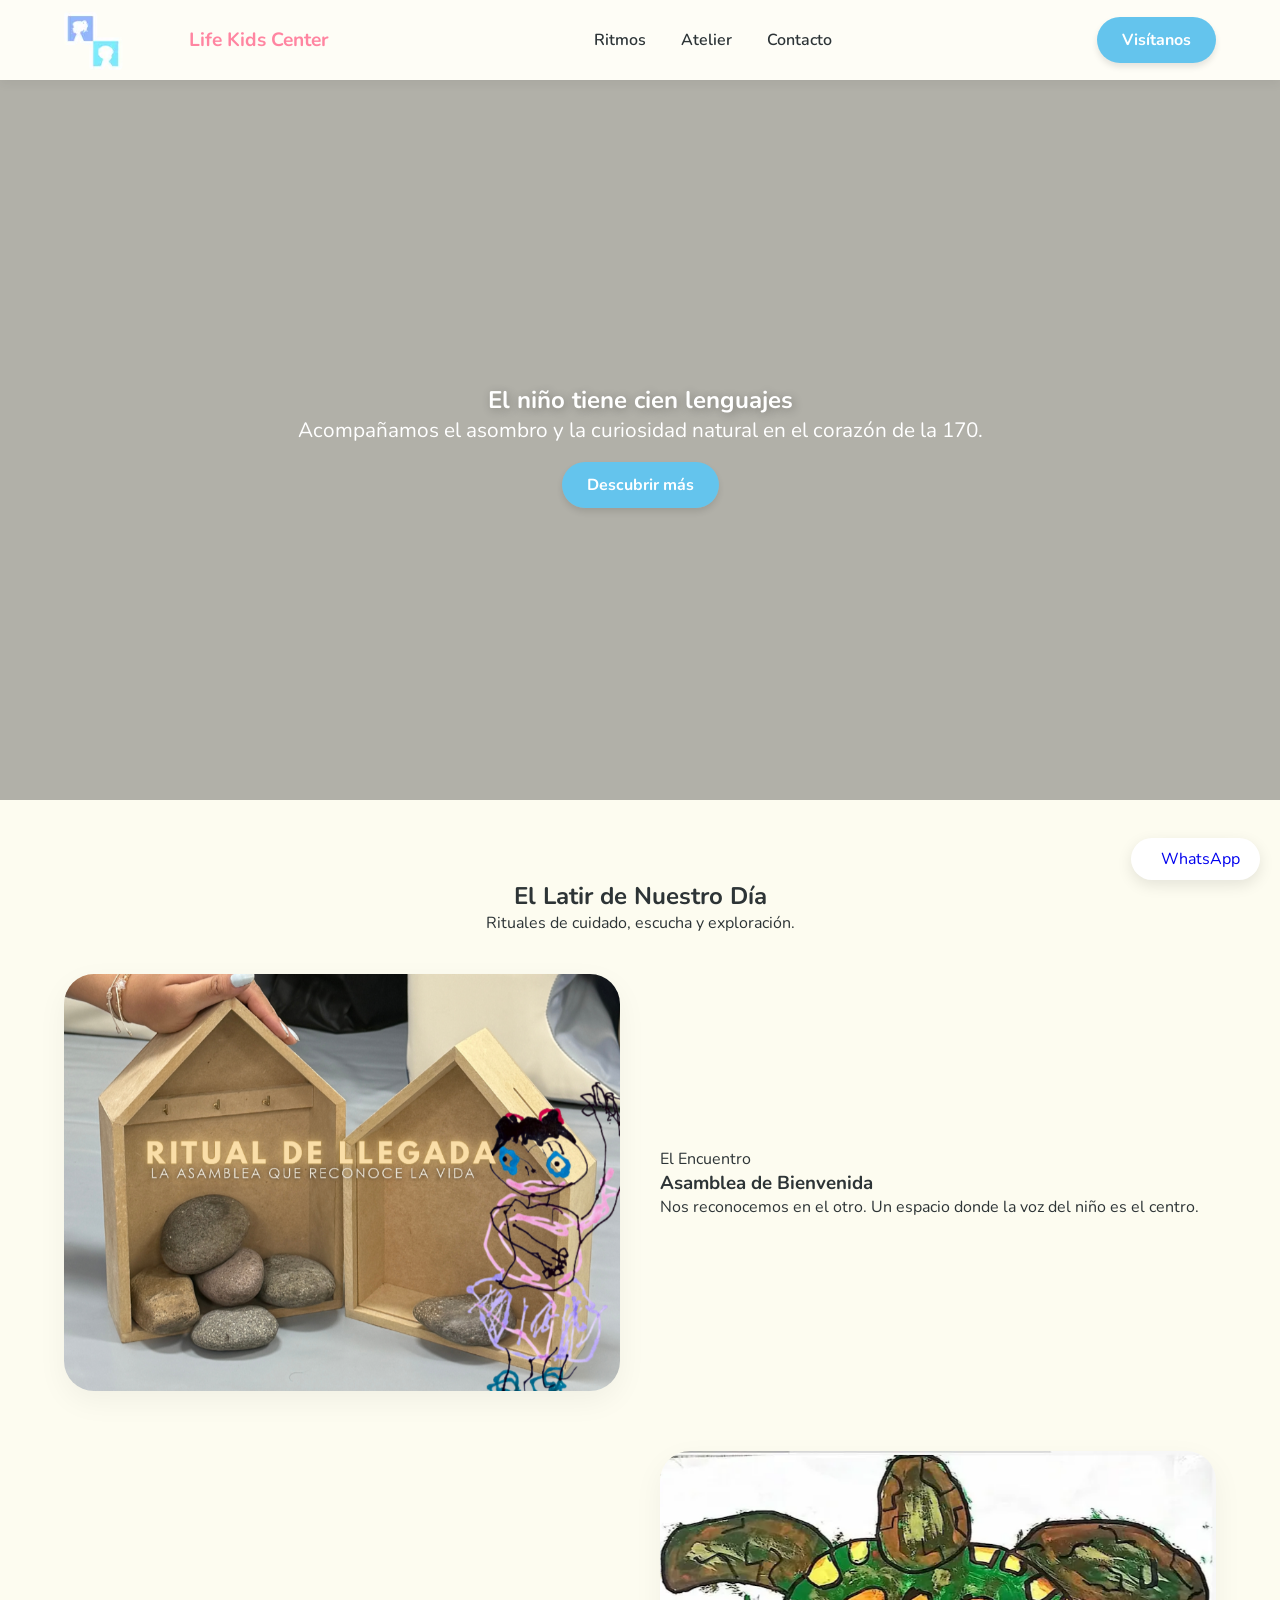
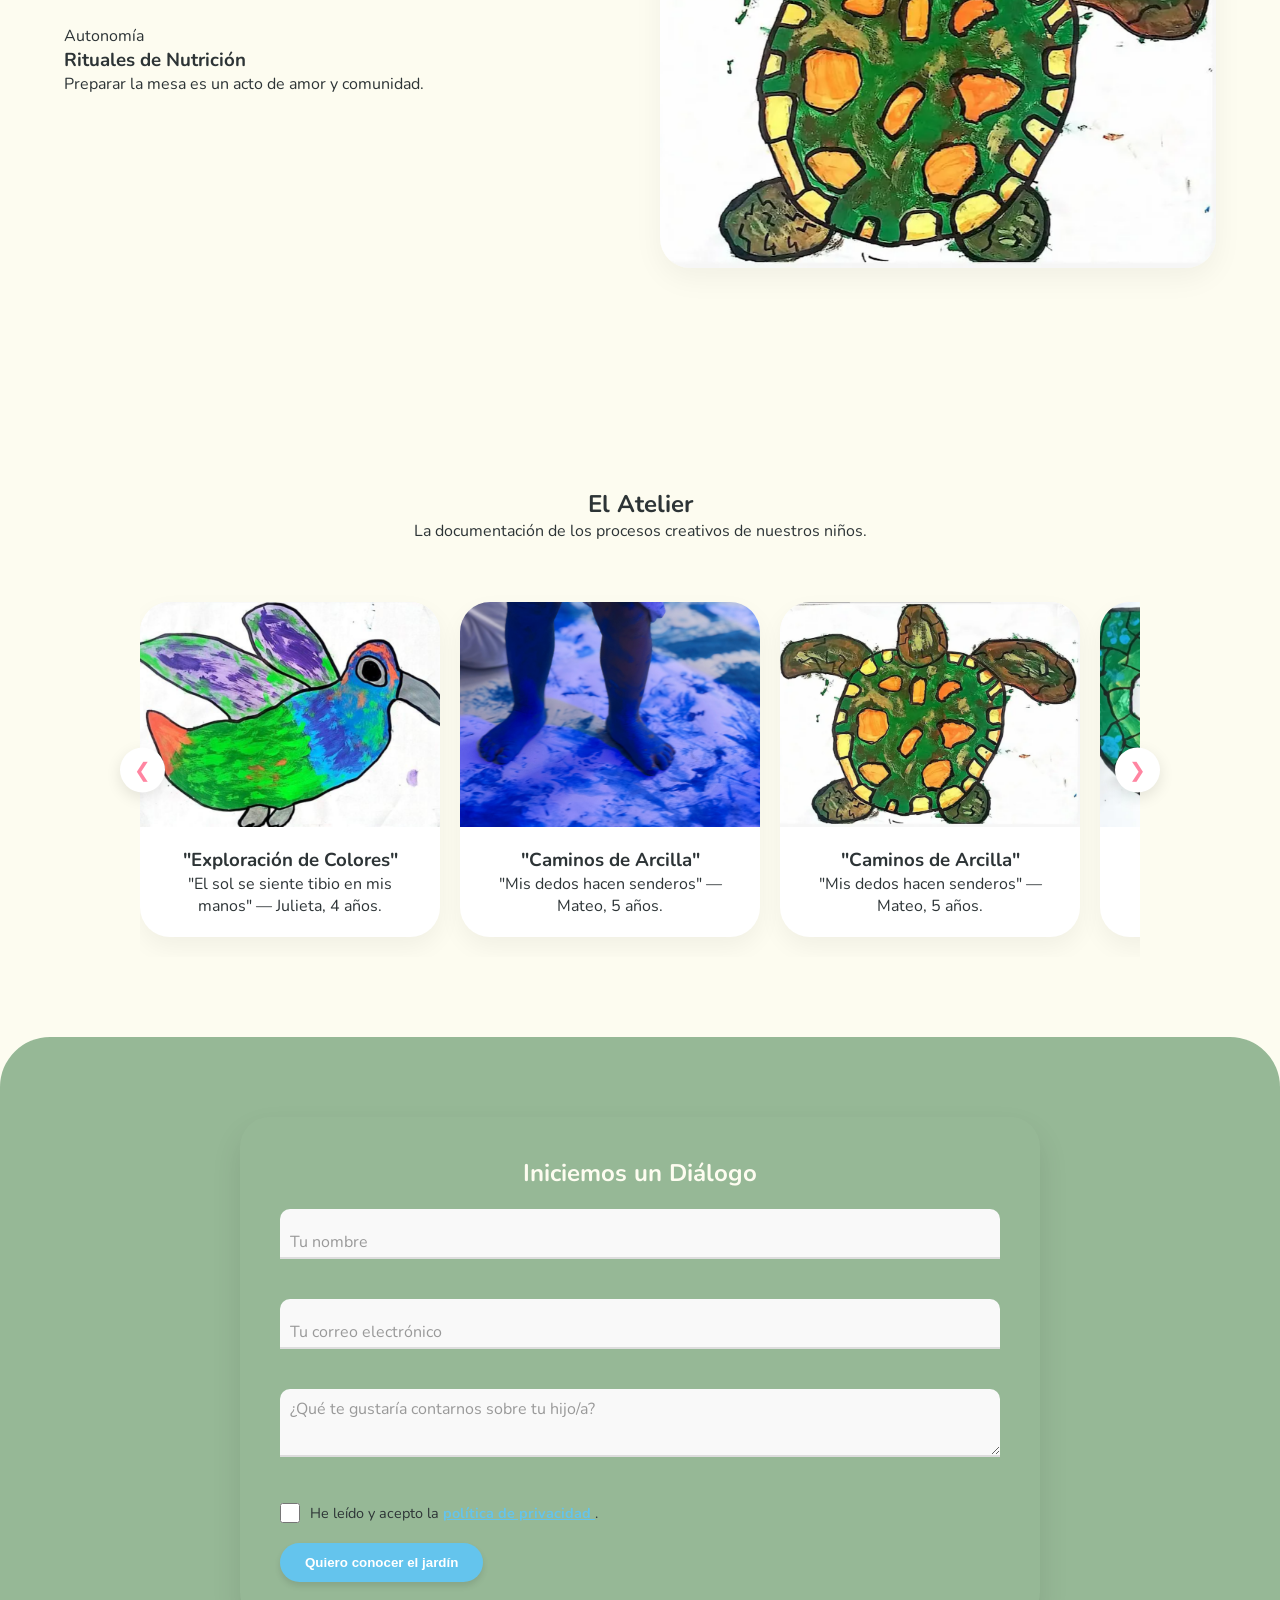
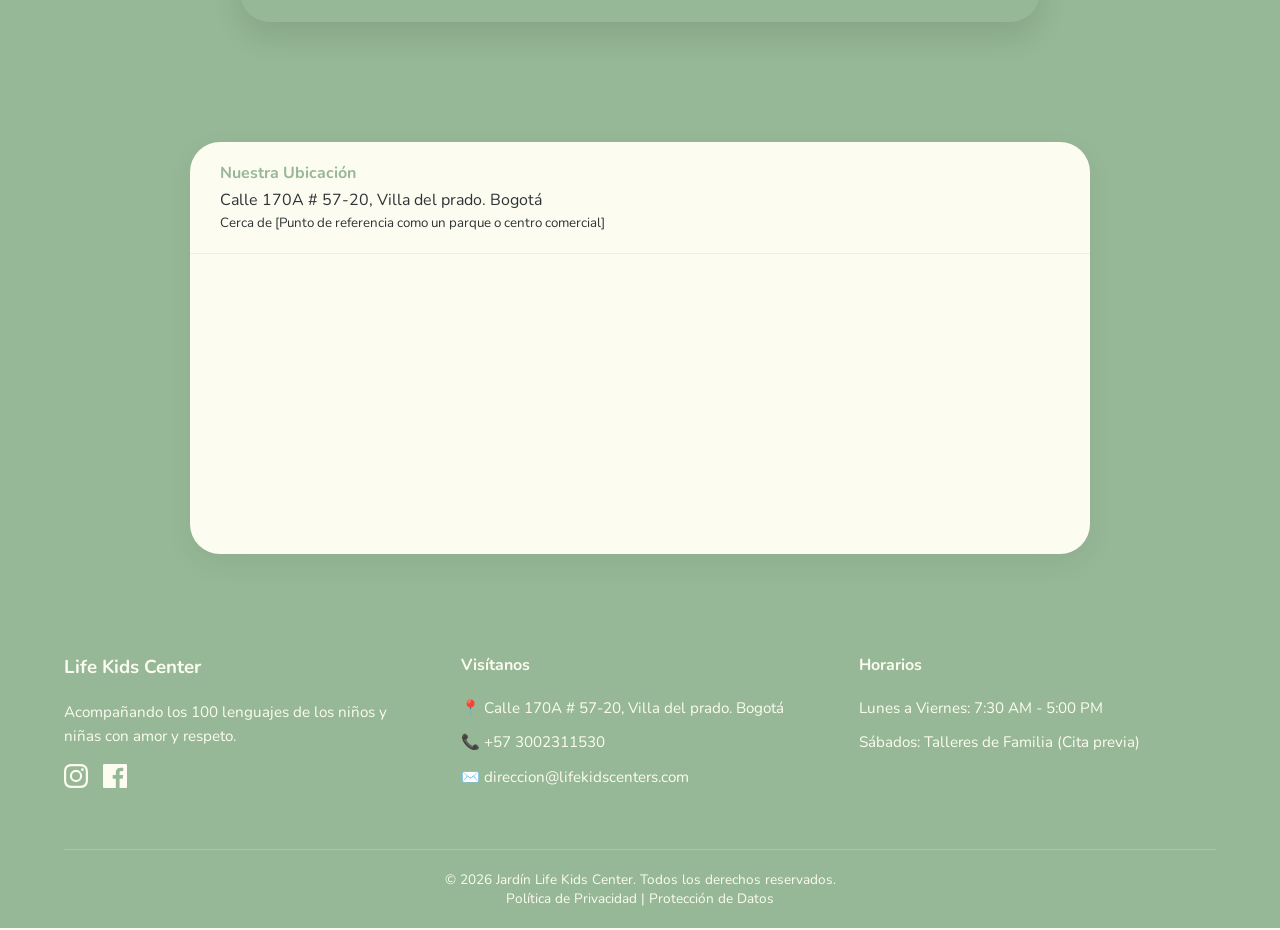
==== index.html @ cb2de090 "Primera versión de la pagina Web de LF" ====
<!DOCTYPE html>
<html lang="es">
<head>
    <meta charset="UTF-8">
    <meta name="viewport" content="width=device-width, initial-scale=1.0">
    <title>Jardín Life Kids Center | Reggio Emilia Calle 170</title>
    <link href="https://fonts.googleapis.com/css2?family=Nunito:wght@400;600;700&display=swap" rel="stylesheet">
    <link rel="stylesheet" href="styles.css">
</head>
<body>

    <header>
        <nav class="navbar">
            <div class="logo">
                <a href="#inicio">
                    <img src="img/LogoV1.png" alt="Life Kids Center" class="logo-img">
                    <span class="logo-text">Life Kids Center</span>
                </a>
            </div>
            <ul class="nav-links">
                <li><a href="#ritmos">Ritmos</a></li>
                <li><a href="#galeria">Atelier</a></li>
                <li><a href="#contacto">Contacto</a></li>
            </ul>
            <a href="#contacto" class="cta-button">Visítanos</a>
        </nav>
    </header>

    <main>
        <section id="inicio" class="hero reveal">
            <video autoplay muted loop playsinline poster="img/hero-fallback.webp" class="hero-video">
                <source src="img/video-hero.mp4" type="video/mp4">
                Tu navegador no soporta videos.
            </video>
        
            <div class="hero-overlay"></div>
        
            <div class="hero-content">
                <h1>El niño tiene cien lenguajes</h1>
                <p>Acompañamos el asombro y la curiosidad natural en el corazón de la 170.</p>
                <a href="#contacto" class="btn-primary">Descubrir más</a>
            </div>
        </section>

        <section id="ritmos" class="daily-rhythm">
            <header class="section-intro reveal">
                <h2>El Latir de Nuestro Día</h2>
                <p>Rituales de cuidado, escucha y exploración.</p>
            </header>
            <div class="rhythm-timeline">
                <article class="rhythm-card reveal">
                    <div class="rhythm-image"><img src="img/galeria-arte13.webp" alt="Asamblea"></div>
                    <div class="rhythm-content">
                        <span class="ritual-tag">El Encuentro</span>
                        <h3>Asamblea de Bienvenida</h3>
                        <p>Nos reconocemos en el otro. Un espacio donde la voz del niño es el centro.</p>
                    </div>
                </article>
                <article class="rhythm-card reverse reveal">
                    <div class="rhythm-image"><img src="img/galeria-arte1.webp" alt="Alimentación"></div>
                    <div class="rhythm-content">
                        <span class="ritual-tag">Autonomía</span>
                        <h3>Rituales de Nutrición</h3>
                        <p>Preparar la mesa es un acto de amor y comunidad.</p>
                    </div>
                </article>
            </div>
        </section>

        <section id="galeria" class="virtual-gallery">
            <header class="section-intro reveal">
                <h2>El Atelier</h2>
                <p>La documentación de los procesos creativos de nuestros niños.</p>
            </header>

            <div class="carousel-container reveal">
                <button class="carousel-btn prev" id="prevBtn">&#10094;</button>
                <div class="carousel-track" id="track">
                    
                    <article class="art-card carousel-item">
                        <img src="img/galeria-arte10.webp" alt="Obra 1">
                        <figcaption>
                            <h3>"Exploración de Colores"</h3>
                            <p class="quote">"El sol se siente tibio en mis manos" — Julieta, 4 años.</p>
                        </figcaption>
                    </article>

                    <article class="art-card carousel-item">
                        <img src="img/galeria-arte6.webp" alt="Obra 2">
                        <figcaption>
                            <h3>"Caminos de Arcilla"</h3>
                            <p class="quote">"Mis dedos hacen senderos" — Mateo, 5 años.</p>
                        </figcaption>
                    </article>

                    <article class="art-card carousel-item">
                        <img src="img/galeria-arte1.webp" alt="Obra 2">
                        <figcaption>
                            <h3>"Caminos de Arcilla"</h3>
                            <p class="quote">"Mis dedos hacen senderos" — Mateo, 5 años.</p>
                        </figcaption>
                    </article>

                    <article class="art-card carousel-item">
                        <img src="img/galeria-arte2.webp" alt="Obra 2">
                        <figcaption>
                            <h3>"Caminos de Arcilla"</h3>
                            <p class="quote">"Mis dedos hacen senderos" — Mateo, 5 años.</p>
                        </figcaption>
                    </article>

                    <article class="art-card carousel-item">
                        <img src="img/galeria-arte3.webp" alt="Obra 2">
                        <figcaption>
                            <h3>"Caminos de Arcilla"</h3>
                            <p class="quote">"Mis dedos hacen senderos" — Mateo, 5 años.</p>
                        </figcaption>
                    </article>

                    <article class="art-card carousel-item">
                        <img src="img/galeria-arte4.webp" alt="Obra 2">
                        <figcaption>
                            <h3>"Caminos de Arcilla"</h3>
                            <p class="quote">"Mis dedos hacen senderos" — Mateo, 5 años.</p>
                        </figcaption>
                    </article>

                    <article class="art-card carousel-item">
                        <img src="img/galeria-arte5.webp" alt="Obra 2">
                        <figcaption>
                            <h3>"Caminos de Arcilla"</h3>
                            <p class="quote">"Mis dedos hacen senderos" — Mateo, 5 años.</p>
                        </figcaption>
                    </article>

                    <article class="art-card carousel-item">
                        <img src="img/galeria-arte6.webp" alt="Obra 2">
                        <figcaption>
                            <h3>"Caminos de Arcilla"</h3>
                            <p class="quote">"Mis dedos hacen senderos" — Mateo, 5 años.</p>
                        </figcaption>
                    </article>

                    <article class="art-card carousel-item">
                        <img src="img/galeria-arte12.webp" alt="Obra 2">
                        <figcaption>
                            <h3>"Caminos de Arcilla"</h3>
                            <p class="quote">"Mis dedos hacen senderos" — Mateo, 5 años.</p>
                        </figcaption>
                    </article>

                </div>
                <button class="carousel-btn next" id="nextBtn">&#10095;</button>
            </div>
        </section>

        <section id="contacto" class="contact-section reveal">
            <div class="contact-container">
                <h2>Iniciemos un Diálogo</h2>
                <form id="contact-form">
                    <div class="input-group">
                        <div class="field-wrapper">
                            <input type="text" id="nombre" name="nombre" required>
                            <label for="nombre">Tu nombre</label>
                            <div class="linea-animada"></div>
                        </div>
                        
                        <div class="field-wrapper">
                            <input type="email" id="correo" name="email" required>
                            <label for="correo">Tu correo electrónico</label>
                            <div class="linea-animada"></div>
                        </div>
                    </div>
                
                    <div class="field-wrapper">
                        <textarea id="mensaje" name="mensaje" required></textarea>
                        <label for="mensaje">¿Qué te gustaría contarnos sobre tu hijo/a?</label>
                        <div class="linea-animada"></div>
                    </div>
                    
                    <div class="legal-check">
                        <input type="checkbox" id="policy-check" required>
                        <label for="policy-check">
                            He leído y acepto la 
                            <a href="politica-privacidad.html" target="_blank" rel="noopener noreferrer">
                                política de privacidad
                            </a>.
                        </label>
                    </div>
                
                    <button type="submit" class="btn-submit">Quiero conocer el jardín</button>
                </form>
            </div>
        </section>
        
    </main>
    <section class="map-section reveal">
        <div class="map-card">
            <div class="map-info">
                <h4>Nuestra Ubicación</h4>
                <p>Calle 170A # 57-20, Villa del prado. Bogotá</p>
                <small>Cerca de [Punto de referencia como un parque o centro comercial]</small>
            </div>
            <div class="map-canvas">
                    <iframe 
                    src="https://www.google.com/maps/embed?pb=!1m18!1m12!1m3!1d3976.089529087056!2d-74.05987832552697!3d4.754466941190159!2m3!1f0!2f0!3f0!3m2!1i1024!2i768!4f13.1!3m3!1m2!1s0x8e3f85989b31326b%3A0x901eac7889901c7b!2sLife%20Kids%20Early%20Learning%20Center!5e0!3m2!1ses-419!2sco!4v1769106340614!5m2!1ses-419!2sco" 
                    width="100%" 
                    height="300" 
                    style="border:0;" 
                    allowfullscreen="" 
                    loading="lazy" 
                    referrerpolicy="no-referrer-when-downgrade">
                </iframe>
            </div>
        </div>
    </section>
    <footer class="footer-jardin">
        <div class="footer-container">
            <div class="footer-column">
                <h3>Life Kids Center</h3>
                <p>Acompañando los 100 lenguajes de los niños y niñas con amor y respeto.</p>
                <div class="social-links">
                    <a href="#" class="social-icon" aria-label="Instagram">
                        <svg viewBox="0 0 24 24" width="24" height="24"><path fill="currentColor" d="M12 2.163c3.204 0 3.584.012 4.85.07 3.252.148 4.771 1.691 4.919 4.919.058 1.265.069 1.645.069 4.849 0 3.205-.012 3.584-.069 4.849-.149 3.225-1.664 4.771-4.919 4.919-1.266.058-1.644.07-4.85.07-3.204 0-3.584-.012-4.849-.07-3.26-.149-4.771-1.699-4.919-4.92-.058-1.265-.07-1.644-.07-4.849 0-3.204.013-3.583.07-4.849.149-3.227 1.664-4.771 4.919-4.919 1.266-.057 1.645-.069 4.849-.069zM12 0C8.741 0 8.333.014 7.053.072 2.695.272.273 2.69.073 7.052.014 8.333 0 8.741 0 12s.014 3.667.072 4.947c.2 4.358 2.618 6.78 6.98 6.981 1.281.058 1.689.072 4.948.072s3.667-.014 4.947-.072c4.351-.2 6.77-2.618 6.97-6.98.059-1.28.073-1.689.073-4.948 0-3.259-.014-3.667-.072-4.947-.196-4.354-2.617-6.78-6.979-6.98C15.667.014 15.259 0 12 0zm0 5.838a6.162 6.162 0 100 12.324 6.162 6.162 0 000-12.324zM12 16a4 4 0 110-8 4 4 0 010 8zm6.406-11.845a1.44 1.44 0 100 2.881 1.44 1.44 0 000-2.881z"/></svg>
                    </a>
                    <a href="#" class="social-icon" aria-label="Facebook">
                        <svg viewBox="0 0 24 24" width="24" height="24"><path fill="currentColor" d="M22.675 0h-21.35c-.732 0-1.325.593-1.325 1.325v21.351c0 .731.593 1.324 1.325 1.324h11.495v-9.294h-3.128v-3.622h3.128v-2.671c0-3.1 1.893-4.788 4.659-4.788 1.325 0 2.463.099 2.795.143v3.24l-1.918.001c-1.504 0-1.795.715-1.795 1.763v2.313h3.587l-.467 3.622h-3.12v9.293h6.116c.73 0 1.323-.593 1.323-1.325v-21.35c0-.732-.593-1.325-1.325-1.325z"/></svg>
                    </a>
                </div>
            </div>
    
            <div class="footer-column">
                <h4>Visítanos</h4>
                <p>📍 Calle 170A # 57-20, Villa del prado. Bogotá</p>
                <p>📞 +57 3002311530</p>
                <p>✉️ direccion@lifekidscenters.com</p>
            </div>
    
            <div class="footer-column">
                <h4>Horarios</h4>
                <p>Lunes a Viernes: 7:30 AM - 5:00 PM</p>
                <p>Sábados: Talleres de Familia (Cita previa)</p>
            </div>
        </div>
    
        <div class="footer-bottom">
            <p>&copy; 2026 Jardín Life Kids Center. Todos los derechos reservados.</p>
            <div class="legal-links">
                <a href="politica-privacidad.html">Política de Privacidad</a> | 
                <a href="#">Protección de Datos</a>
            </div>    
        </div>
    </footer>

    <a href="https://wa.me/+573002311530" class="whatsapp-btn" target="_blank">
        <svg class="whatsapp-icon" viewBox="0 0 24 24"><path d="M12.031 6.172c-3.181 0-5.767 2.586-5.768 5.766-.001 1.298.38 2.27 1.019 3.287l-.582 2.128 2.182-.573c.978.58 1.911.928 3.145.929 3.178 0 5.767-2.587 5.768-5.766 0-3.18-2.587-5.771-5.764-5.771zm3.392 8.244c-.144.405-.837.774-1.17.824-.299.045-.677.063-1.092-.069-.252-.08-.575-.187-.988-.365-1.739-.747-2.874-2.512-2.96-2.626-.088-.113-.718-.954-.718-1.817 0-.863.453-1.288.614-1.457.16-.168.352-.21.468-.21h.334c.108 0 .252.003.363.27.114.274.393.957.427 1.026.035.069.057.149.011.241-.046.092-.069.149-.138.23-.069.08-.145.18-.207.243-.069.068-.141.144-.06.284.081.14.36 1.15.774 1.519.534.475.986.623 1.127.694.14.07.223.058.307-.039.084-.097.359-.418.456-.561.097-.143.194-.12.327-.071.133.049.845.398.991.47.145.072.242.108.278.168.037.06.037.348-.107.753z"/></svg>
        <span class="whatsapp-text">WhatsApp</span>
    </a>
    <div id="loading-overlay" class="loading-overlay">
        <div class="loader-content">
            <div class="spinner"></div>
            <h3>Enviando solicitud...</h3>
            <p>Por favor espera un momento, estamos Enviando tu información.</p>
        </div>
    </div>
    <script src="script.js"></script>
</body>
</html>
</html>
---- styles.css ----
:root {
    --primario: #FF85A1;
    --secundario: #64C4ED;
    --fondo: #FDFCF0;
    --texto: #2D3436;
    /* Este es el verde aproximado gr-098 (Salvia/Musgo suave) */
    --verde-reggio: #96B896; 
    --verde-texto: #FDFCF0; /* Color claro para que el texto resalte sobre el verde */
}

* { box-sizing: border-box; margin: 0; padding: 0; }

body {
    font-family: 'Nunito', sans-serif;
    background-color: var(--fondo);
    color: var(--texto);
    overflow-x: hidden;
}

/* NAVBAR */
.navbar {
    display: flex;
    justify-content: space-between;
    align-items: center;
    padding: 10px 5%;
    
    /* 1. Cambiamos la forma de escalar */
    /*background-image: url('img/f-navbar.png');*/ 
    
    /* 'auto 100%' hace que la imagen se ajuste a la altura de la barra 
       sin importar qué tan ancha sea, eliminando el zoom excesivo */
    background-size: auto 100%; 
    
    /* 2. Evitamos que se estire horizontalmente */
    background-repeat: repeat-x; /* Se repite suavemente hacia los lados si es necesario */
    background-position: center;
    
    box-shadow: 0 4px 10px rgba(0,0,0,0.05);
    position: sticky;
    top: 0;
    z-index: 1000;
    min-height: 80px;
}
/* 3. CAPA DE PROTECCIÓN (Opcional) */
/* Si tu imagen es un poco oscura o colorida, añade este "velo" blanco
   para que el texto del menú se lea perfectamente */
   .navbar::before {
    content: '';
    position: absolute;
    top: 0; left: 0; right: 0; bottom: 0;
    background: rgba(255, 255, 255, 0.4); /* Capa blanca al 40% de transparencia */
    z-index: -1; /* Se queda detrás del logo y los links */
}

/* Ajuste de los links para que resalten sobre el fondo */
.nav-links a {
    text-decoration: none;
    color: var(--texto);
    font-weight: 700;
    text-shadow: 0px 0px 5px rgba(255,255,255,0.8); /* Brillo blanco suave detrás de las letras */
    transition: color 0.3s;
}

.nav-links a:hover {
    color: var(--primario);
}
.logo a { display: flex; align-items: center; text-decoration: none; gap: 10px; }
.logo-img { height: 60px; width: auto; }
.logo-text { font-weight: 700; color: var(--primario); font-size: 1.2rem; }
.nav-links { display: flex; list-style: none; gap: 15px; }
.nav-links a { text-decoration: none; color: var(--texto); font-weight: 600; padding: 10px; }

/* SECCIONES FLEXIBLES */
section { padding: 80px 5%; min-height: auto; width: 100%; }
.section-intro { text-align: center; margin-bottom: 40px; }

/* HERO */
.hero {
    position: relative;
    min-height: 80vh;
    display: flex;
    align-items: center;
    justify-content: center;
    text-align: center;
    color: white; /* Cambiamos a blanco para que resalte sobre el video */
    overflow: hidden;
}

.hero-video {
    position: absolute;
    top: 0;
    left: 0;
    width: 100%;
    height: 100%;
    object-fit: cover; /* Clave: el video llena el espacio sin deformarse */
    z-index: -2;
}

.hero-overlay {
    position: absolute;
    top: 0;
    left: 0;
    width: 100%;
    height: 100%;
    background: rgba(0, 0, 0, 0.3); /* Capa oscura al 30% para legibilidad */
    z-index: -1;
}

.hero-content {
    z-index: 1;
    max-width: 800px;
    padding: 0 20px;
}

.hero h1 {
    color: white; /* En esta sección el rosa podría perderse, el blanco es más seguro */
    text-shadow: 2px 2px 10px rgba(0,0,0,0.3);
}

.hero p {
    color: white;
    font-size: 1.3rem;
    margin-bottom: 30px;
}

/* RITMOS */
.rhythm-card { display: flex; align-items: center; gap: 40px; margin-bottom: 60px; }
.rhythm-card.reverse { flex-direction: row-reverse; }
.rhythm-image { flex: 1; border-radius: 30px; overflow: hidden; box-shadow: 0 10px 30px rgba(0,0,0,0.05); }
.rhythm-image img { width: 100%; height: auto; display: block; }
.rhythm-content { flex: 1; }

/* CARRUSEL */
.carousel-container { position: relative; max-width: 1000px; margin: 0 auto; overflow: visible; }
.carousel-track {
    display: flex;
    gap: 20px;
    overflow-x: auto;
    scroll-snap-type: x mandatory;
    scroll-behavior: smooth;
    padding: 20px 0;
    scrollbar-width: none;
}
.carousel-track::-webkit-scrollbar { display: none; }
.carousel-item {
    flex: 0 0 85%;
    scroll-snap-align: center;
    background: white;
    border-radius: 30px;
    box-shadow: 0 10px 25px rgba(0,0,0,0.05);
    display: flex;
    flex-direction: column;
    
    /* CONSEJO: La transición debe ser lenta para que se sienta suave */
    transition: all 0.5s cubic-bezier(0.25, 1, 0.5, 1);
    position: relative;
    z-index: 1;
}
.carousel-item:hover {
    transform: scale(1.08) rotate(1deg); /* Crece un 8% y gira un poco */
    z-index: 10; /* Se pone por encima de las demás */
    box-shadow: 0 25px 50px rgba(0,0,0,0.15); /* Sombra más profunda */
}
/* 2. EFECTO AVANZADO: Opacar las demás cuando el mouse entra al carrusel */
/* Esto hace que el carril completo pierda brillo, excepto la que tiene el mouse */
.carousel-track:hover .carousel-item:not(:hover) {
    opacity: 0.6;
    filter: blur(1px) grayscale(10%); /* Un ligero desenfoque artístico */
}
.carousel-item img {
    width: 100%;
    /* CONSEJO: Esta proporción 4/3 es ideal para fotos de niños */
    aspect-ratio: 4 / 3; 
    object-fit: cover; /* Esto evita que la foto se estire, la recorta inteligentemente */
    border-radius: 30px 30px 0 0; /* Solo redondea las esquinas de arriba */
}
.carousel-item figcaption { padding: 20px; text-align: center; }
/* AJUSTE PARA PANTALLAS GRANDES (PC) */
@media (min-width: 1024px) {
    .carousel-item {
        flex: 0 0 30%; /* En PC se verán 3 imágenes al tiempo */
    }
}
/* AJUSTE PARA TABLETS */
@media (min-width: 600px) and (max-width: 1023px) {
    .carousel-item {
        flex: 0 0 45%; /* En tablets se verán 2 imágenes al tiempo */
    }
}
.carousel-btn {
    position: absolute; top: 50%; transform: translateY(-50%);
    background: white; border: none; width: 45px; height: 45px;
    border-radius: 50%; cursor: pointer; z-index: 10;
    box-shadow: 0 5px 15px rgba(0,0,0,0.1); color: var(--primario); font-size: 20px;
}
.contact-section {
    background-color: var(--verde-reggio); /* Tu color gr-098 */
    padding: 80px 5%;
    display: flex;
    justify-content: center;
    border-radius: 50px 50px 0 0; /* Curva superior para suavizar la transición */
}

.contact-container {
    background: var(--blanco);
    padding: 40px;
    border-radius: 30px;
    box-shadow: 0 15px 30px rgba(0,0,0,0.1);
    max-width: 800px;
    width: 100%;
}

.contact-section h2, .contact-section p {
    color: var(--verde-texto); /* Texto claro sobre el fondo verde */
    text-align: center;
    margin-bottom: 20px;
}
/* Checkbox de políticas */
.legal-check {
    display: flex;
    align-items: center;
    gap: 10px;
    margin-bottom: 20px;
    font-size: 0.9rem;
    color: var(--texto); /* O usa #333 si el fondo es claro */
    text-align: left;
}

.legal-check input {
    width: 20px; /* Tamaño del cuadrito */
    height: 20px;
    margin: 0; /* Quitar márgenes extra */
    accent-color: var(--verde-reggio); /* El check será verde cuando se marque */
    cursor: pointer;
}
.legal-check a {
    color: var(--secundario);
    text-decoration: underline;
    font-weight: bold;
}
.map-section {
    padding: 40px 5%;
    display: flex;
    justify-content: center;
    background-color: var(--verde-reggio); /* Fondo crema suave para separar del verde */
}

.map-card {
    background: var(--fondo);
    width: 100%;
    max-width: 900px; /* Tamaño controlado para no ser invasivo */
    border-radius: 30px;
    overflow: hidden;
    box-shadow: 0 10px 30px rgba(0,0,0,0.05);
    display: flex;
    flex-direction: column;
}

.map-info {
    padding: 20px 30px;
    background-color: var(--blanco);
    border-bottom: 1px solid #eee;
}

.map-info h4 {
    color: var(--verde-reggio);
    margin-bottom: 5px;
}

.map-canvas {
    line-height: 0; /* Elimina espacios extra debajo del iframe */
}

/* Ajuste para móviles */
@media (max-width: 768px) {
    .map-card {
        max-width: 100%;
    }
}
.footer-jardin {
    background-color: var(--verde-reggio);
    color: var(--verde-texto);
    padding: 60px 5% 20px;
}

.footer-container {
    display: grid;
    grid-template-columns: repeat(auto-fit, minmax(250px, 1fr));
    gap: 40px;
    max-width: 1200px;
    margin: 0 auto;
}

.footer-column h3, .footer-column h4 {
    margin-bottom: 20px;
    color: var(--blanco);
}

.footer-column p {
    font-size: 0.95rem;
    margin-bottom: 10px;
    line-height: 1.6;
}

.social-links {
    display: flex;
    gap: 15px;
    margin-top: 15px;
}

.social-icon {
    color: var(--blanco);
    transition: transform 0.3s ease, color 0.3s ease;
}

.social-icon:hover {
    transform: translateY(-5px);
    color: var(--secundario);
}

/* Línea de Derechos Reservados */
.footer-bottom {
    margin-top: 50px;
    padding-top: 20px;
    border-top: 1px solid rgba(255, 255, 255, 0.2);
    text-align: center;
    font-size: 0.85rem;
}

.legal-links a {
    color: var(--verde-texto);
    text-decoration: none;
}

.legal-links a:hover {
    text-decoration: underline;
}
.prev { left: -20px; } .next { right: -20px; }
/* BOTONES Y FORM */
.cta-button, .btn-primary, .btn-submit {
    padding: 12px 25px; border-radius: 50px; background: var(--secundario);
    color: white; text-decoration: none; font-weight: 700; border: none; cursor: pointer;
}
input, textarea { width: 100%; padding: 15px; font-size: 16px; border-radius: 15px; border: 1px solid #ddd; margin-bottom: 15px; }
/* --- EFECTOS INTERACTIVOS DE BOTONES (HOVER & TOUCH) --- */

/* 1. Base: Aseguramos que la transición sea suave siempre */
.cta-button, .btn-primary, .btn-submit, .btn-back {
    transition: all 0.3s cubic-bezier(0.25, 0.8, 0.25, 1); /* Curva de animación suave */
    box-shadow: 0 4px 6px rgba(0,0,0,0.1); /* Sombra inicial sutil */
    position: relative;
    overflow: hidden; /* Para que nada se salga del botón */
}

/* 2. EFECTO PC (HOVER): El botón "flota" hacia arriba */
/* Usamos @media (hover: hover) para que este efecto SOLO pase si hay mouse.
   Así evitamos que en el celular el botón se quede "pegado" con el color cambiado. */
@media (hover: hover) {
    .cta-button:hover, .btn-primary:hover, .btn-submit:hover, .btn-back:hover {
        transform: translateY(-3px) scale(1.02); /* Sube 3px y crece un poquito */
        box-shadow: 0 10px 20px rgba(0,0,0,0.15); /* La sombra crece (da profundidad) */
        filter: brightness(1.1); /* Se vuelve un 10% más brillante */
        cursor: pointer;
    }
}

/* 3. EFECTO MÓVIL Y CLIC (ACTIVE): El botón se "hunde" */
/* Esto funciona cuando el usuario hace clic o pone su dedo sobre el botón */
.cta-button:active, .btn-primary:active, .btn-submit:active, .btn-back:active {
    transform: translateY(1px) scale(0.98); /* Baja y se encoge ligeramente */
    box-shadow: 0 2px 4px rgba(0,0,0,0.1); /* La sombra se reduce (efecto de presión) */
    filter: brightness(0.95); /* Se oscurece un pelín */
}
/* --- INTERACCIÓN SUAVE EN FORMULARIO (INPUTS) --- */
/* --- FORMULARIO CON ETIQUETAS ANIMADAS --- */

.field-wrapper {
    position: relative;
    margin-bottom: 25px; /* Espacio para que la etiqueta suba sin chocar */
    width: 100%;
}

/* 1. Estilo base del Input/Textarea (sin bordes visibles arriba/lados para estilo minimalista) */
.field-wrapper input, 
.field-wrapper textarea {
    width: 100%;
    padding: 15px 10px;
    background: #f9f9f9;
    border: none;
    border-radius: 10px 10px 0 0; /* Solo curvas arriba */
    border-bottom: 2px solid #ddd; /* Solo línea abajo */
    font-size: 16px;
    outline: none;
    transition: all 0.3s ease;
    color: var(--texto);
}

/* 2. Estilo de la Etiqueta (El texto que se mueve) */
.field-wrapper label {
    position: absolute;
    left: 10px;
    top: 50%;
    transform: translateY(-50%); /* Centrado verticalmente */
    color: #999;
    font-size: 16px;
    pointer-events: none; /* Permite hacer clic "a través" del texto */
    transition: all 0.3s cubic-bezier(0.25, 0.8, 0.25, 1);
    
    /* ANIMACIÓN DE ENTRADA (Móvil y Scroll) */
    opacity: 0;
    animation: slideInLabel 0.8s forwards; /* Aparece suavemente */
    animation-delay: 0.5s; /* Espera un poquito para que se note */
}

/* Ajuste especial para el Textarea (la etiqueta empieza arriba) */
.field-wrapper textarea ~ label {
    top: 20px;
}

/* 3. EFECTO HOVER (Mouse encima): El texto se despierta */
.field-wrapper:hover label {
    color: var(--secundario); /* Se pone azulito */
    transform: translateY(-50%) scale(1.05); /* Crece un poquito */
}

/* 4. EFECTO FOCUS (Escribiendo) o VALID (Ya tiene texto) */
/* El texto sube y se queda arriba */
.field-wrapper input:focus ~ label,
.field-wrapper input:valid ~ label,
.field-wrapper textarea:focus ~ label,
.field-wrapper textarea:valid ~ label {
    top: -10px; /* Sube fuera del campo */
    left: 0;
    font-size: 12px; /* Se vuelve pequeño */
    color: var(--fondo); /* Se vuelve rosa */
    font-weight: 700;
    transform: translateY(0) scale(1);
    opacity: 1;
}

/* 5. Línea animada inferior (Decoración Extra) */
.linea-animada {
    position: absolute;
    bottom: 0;
    left: 0;
    width: 0%;
    height: 2px;
    background-color: var(--fondo);
    transition: width 0.4s ease;
}

.field-wrapper input:focus ~ .linea-animada,
.field-wrapper textarea:focus ~ .linea-animada {
    width: 100%; /* La línea se dibuja de izquierda a derecha */
}

/* Animación de entrada para el texto (Keyframes) */
@keyframes slideInLabel {
    from {
        opacity: 0;
        transform: translateY(20px); /* Viene desde abajo */
    }
    to {
        opacity: 1;
        transform: translateY(-50%); /* Llega al centro */
    }
}
/* 1. Configuración Base para la suavidad */
input, textarea {
    /* Mantenemos tus estilos anteriores... */
    border: 1px solid #e0e0e0; 
    transition: all 0.3s cubic-bezier(0.25, 0.8, 0.25, 1); /* Animación elástica suave */
    background-color: #f9f9f9; /* Fondo gris muy clarito inicial */
}

/* 2. HOVER: Cuando el mouse "acaricia" el campo */
input:hover, textarea:hover {
    background-color: #ffffff; /* Se vuelve blanco puro */
    border-color: var(--secundario); /* El borde se pinta del azul suave */
    box-shadow: 0 8px 15px rgba(0,0,0,0.05); /* Una sombra muy sutil que lo levanta */
    transform: translateY(-2px); /* Se eleva 2 píxeles imperceptiblemente */
}

/* 3. FOCUS: Cuando el usuario hace clic para escribir */
input:focus, textarea:focus {
    background-color: #ffffff;
    border-color: var(--primario); /* Se pinta rosa (amor) al escribir */
    outline: none; /* Quitamos la línea negra fea por defecto */
    transform: translateY(0); /* Vuelve a su sitio */
    
    /* Un "resplandor" suave alrededor para guiar la vista */
    box-shadow: 0 0 0 4px rgba(255, 133, 161, 0.15); 
}
/* --- PANTALLA DE CARGA (LOADER) --- */
.loading-overlay {
    position: fixed;
    top: 0;
    left: 0;
    width: 100%;
    height: 100%;
    background: rgba(255, 255, 255, 0.85); /* Fondo blanco semi-transparente */
    backdrop-filter: blur(5px); /* ESTO crea el efecto borroso en el fondo */
    z-index: 9999; /* Para que esté encima de TODO */
    display: none; /* Oculto por defecto */
    flex-direction: column;
    justify-content: center;
    align-items: center;
    text-align: center;
}

/* Clase para activarlo con JS */
.loading-overlay.active {
    display: flex;
}

.loader-content h3 {
    color: var(--verde-reggio);
    margin-top: 20px;
    font-size: 1.5rem;
}

.loader-content p {
    color: var(--texto);
    font-size: 1rem;
}

/* Animación del círculo giratorio */
.spinner {
    width: 50px;
    height: 50px;
    border: 5px solid #f3f3f3; /* Gris claro */
    border-top: 5px solid var(--primario); /* Rosa girando */
    border-radius: 50%;
    animation: spin 1s linear infinite;
}

@keyframes spin {
    0% { transform: rotate(0deg); }
    100% { transform: rotate(360deg); }
}

/* Estado del botón deshabilitado (opcional visual) */
.btn-submit:disabled {
    background-color: #ccc;
    cursor: not-allowed;
    transform: none !important; /* Quita el efecto hover */
}
/* Estilo del enlace dentro del checkbox */
.legal-check a {
    color: var(--secundario); /* El azul cielo (#64C4ED) se ve amable */
    text-decoration: underline;
    font-weight: 700; /* Un poco más gordito para que sea fácil de clicar */
    transition: color 0.3s ease;
    position: relative;
    z-index: 2; /* Asegura que el clic funcione bien sobre la etiqueta */
}

.legal-check a:hover {
    color: var(--primario); /* Cambia a rosa al pasar el mouse */
    text-decoration: none; /* Quita la línea al pasar el mouse para un look limpio */
}
/* TRANSICIONES */
.reveal { opacity: 0; transform: translateY(30px); transition: 1s all ease; }
.reveal.active { opacity: 1; transform: translateY(0); }

.whatsapp-btn {
    position: fixed; bottom: 20px; right: 20px; background: white; padding: 10px 20px;
    border-radius: 50px; display: flex; align-items: center; gap: 10px; text-decoration: none;
    box-shadow: 0 5px 15px rgba(0,0,0,0.1); z-index: 2000;
}

@media (max-width: 768px) {
    .nav-links { display: none; }
    .rhythm-card, .rhythm-card.reverse { flex-direction: column; text-align: center; }
    .carousel-btn { display: none; } /* En móvil se usa el dedo */
}
/* AJUSTE ESPECÍFICO PARA MÓVIL */
@media (max-width: 480px) {
    /* 1. Reducimos el espacio entre el logo (cuadritos) y el texto */
    .logo a {
        gap: 5px; /* Antes estaba en 10px, lo acercamos */
        justify-content: flex-start; /* Asegura que se pegue a la izquierda */
    }

    /* 2. Ajustamos el tamaño del texto para que no se vea apretado */
    .logo-text {
        font-size: 1rem; /* Un poco más pequeño que en PC */
        white-space: nowrap; /* Evita que el texto se parta en dos líneas */
    }

    /* 3. (Opcional) Si quieres mover TODO el bloque más a la izquierda */
    .navbar {
        padding-left: 15px; /* Reduce un poco el relleno izquierdo de la barra */
    }
}
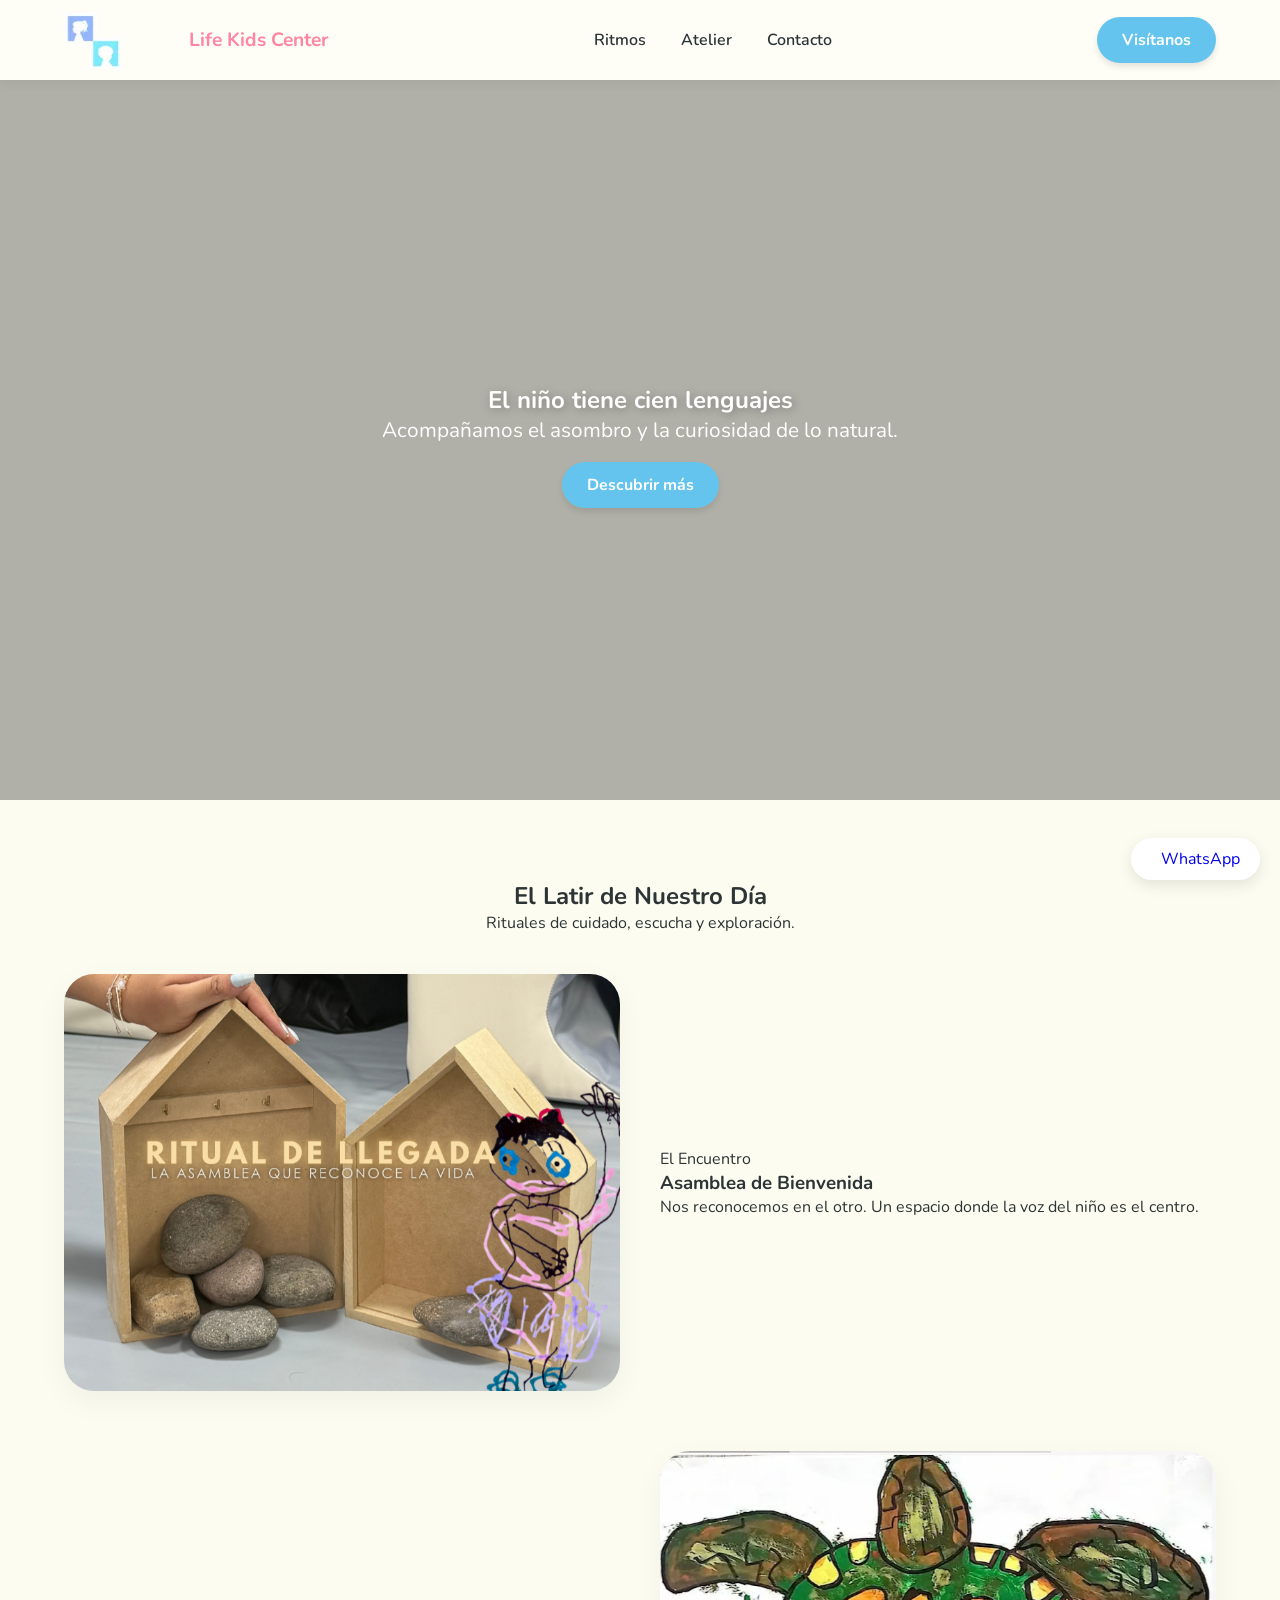
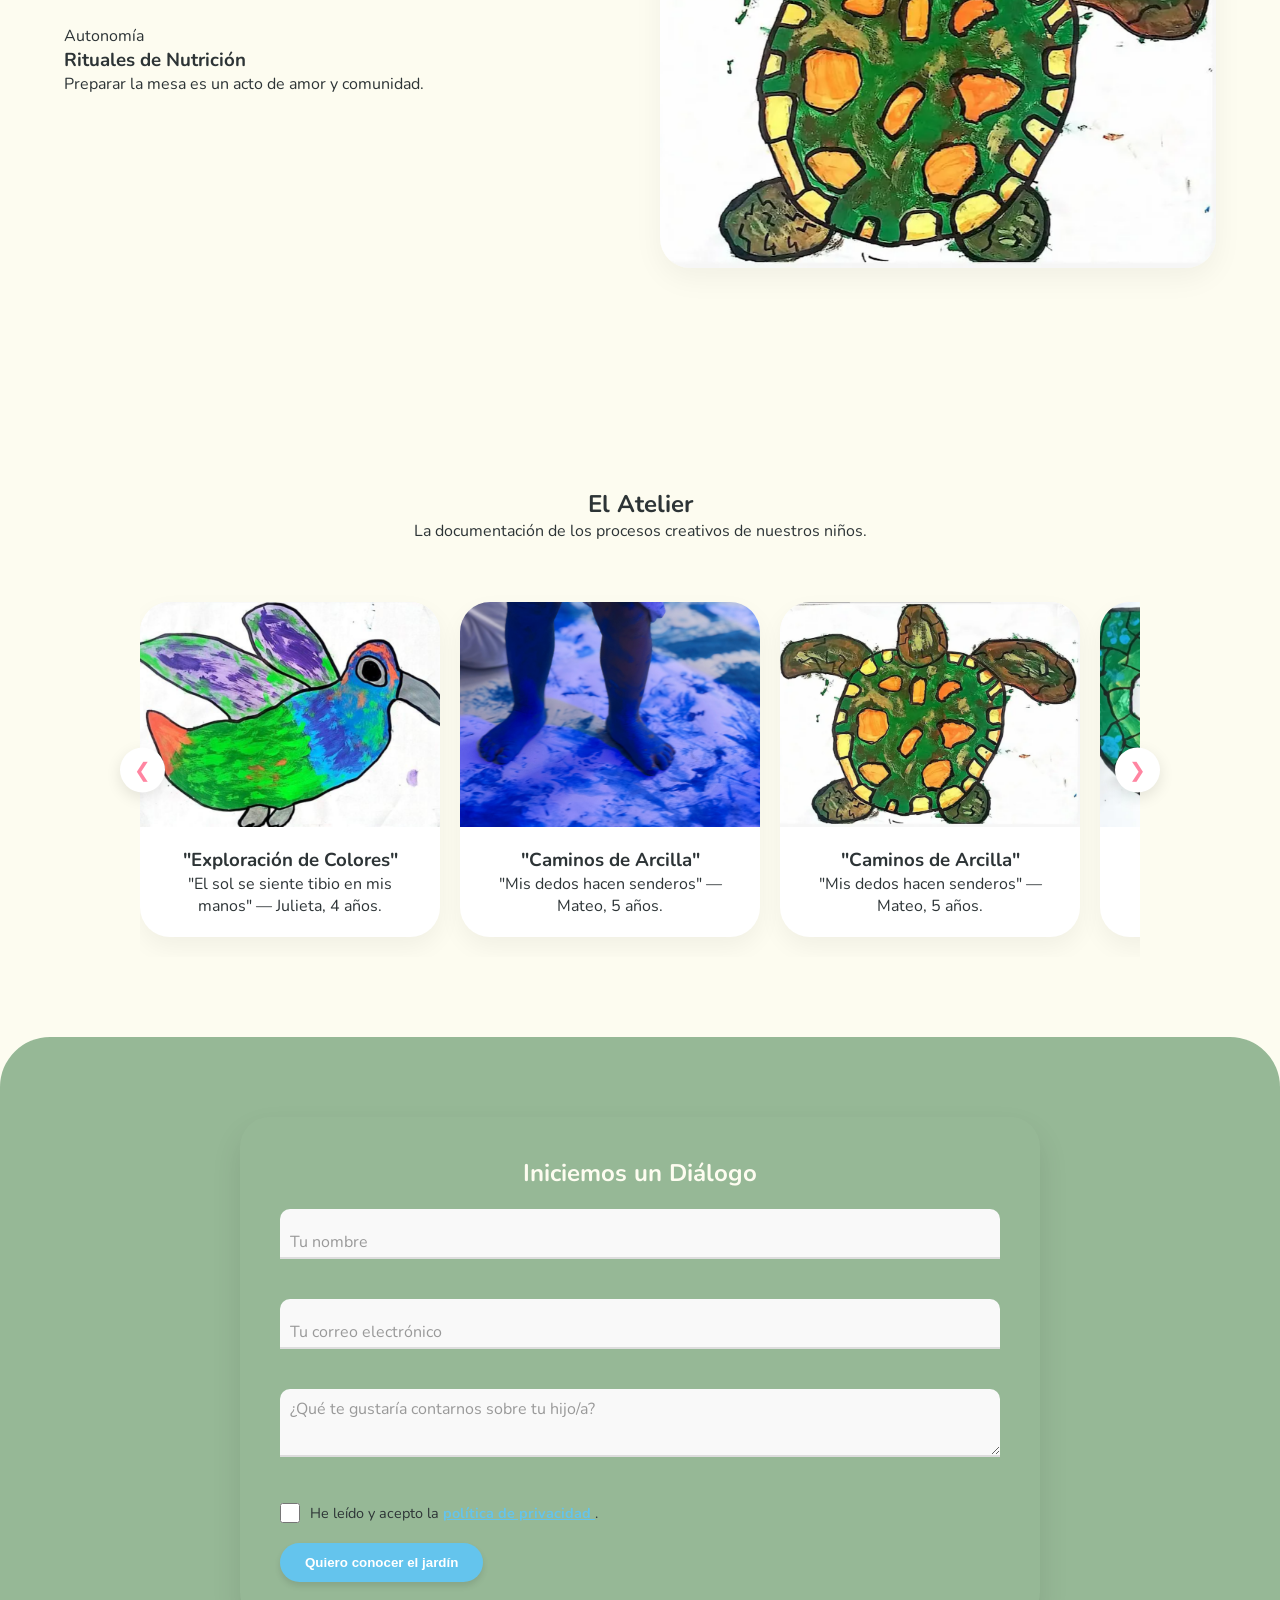
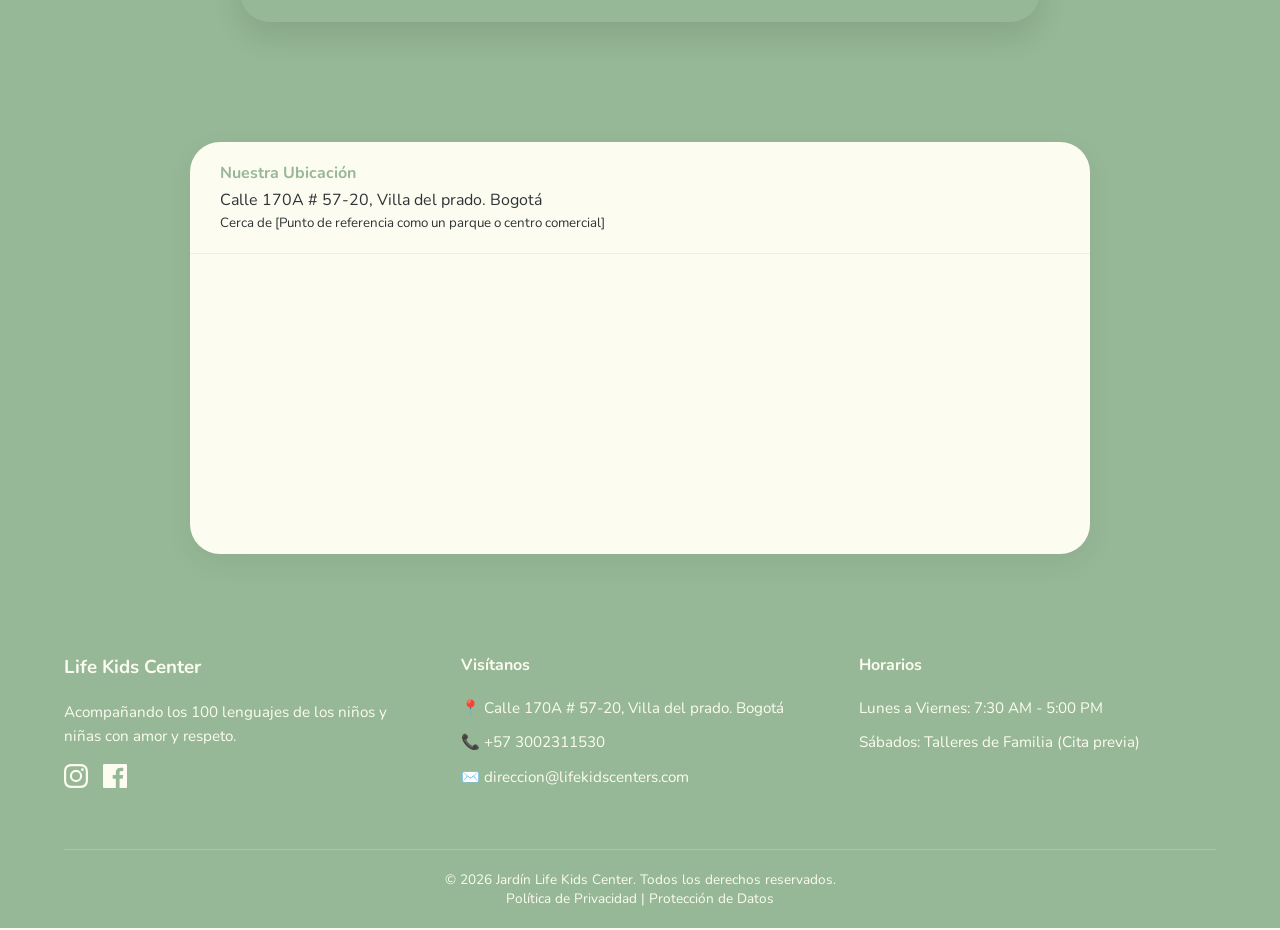
==== commit be8d3a02: "actualizacion de seguridad final add de registros MX" ====
--- a/index.html
+++ b/index.html
@@ -2,8 +2,20 @@
 <html lang="es">
 <head>
     <meta charset="UTF-8">
+    <meta name="description" content="Life Kids Center: Un jardín infantil inspirado en la filosofía Reggio Emilia en donde potenciamos la curiosidad y creatividad de tus hijos.">
+    <meta name="keywords" content="jardín infantil, educación preescolar, Reggio Emilia, Bogota, guardería, preescolar,">
+    <meta name="author" content="Life Kids Center">
     <meta name="viewport" content="width=device-width, initial-scale=1.0">
     <title>Jardín Life Kids Center | Reggio Emilia Calle 170</title>
+    <meta property="og:type" content="website">
+    <meta property="og:url" content="https://www.lifekidscenters.com/">
+    <meta property="og:title" content="Life Kids Center | El lugar donde aprender es una aventura">
+    <meta property="og:description" content="Ven a conocer nuestra metodología Reggio Emilia. Un espacio diseñado para el asombro y el aprendizaje de los más pequeños.">
+    <meta property="og:image" content="https://www.lifekidscenters.com/img/preview-web.jpg"> <meta property="twitter:card" content="summary_large_image">
+    <meta property="twitter:url" content="https://www.lifekidscenters.com/">
+    <meta property="twitter:title" content="Life Kids Center | Jardín Infantil">
+    <meta property="twitter:description" content="Potenciamos la curiosidad y creatividad de tus hijos bajo la filosofía Reggio Emilia.">
+    <meta property="twitter:image" content="https://www.lifekidscenters.com/img/preview-web.jpg">
     <link href="https://fonts.googleapis.com/css2?family=Nunito:wght@400;600;700&display=swap" rel="stylesheet">
     <link rel="stylesheet" href="styles.css">
 </head>
@@ -37,7 +49,7 @@
         
             <div class="hero-content">
                 <h1>El niño tiene cien lenguajes</h1>
-                <p>Acompañamos el asombro y la curiosidad natural en el corazón de la 170.</p>
+                <p>Acompañamos el asombro y la curiosidad de lo natural.</p>
                 <a href="#contacto" class="btn-primary">Descubrir más</a>
             </div>
         </section>
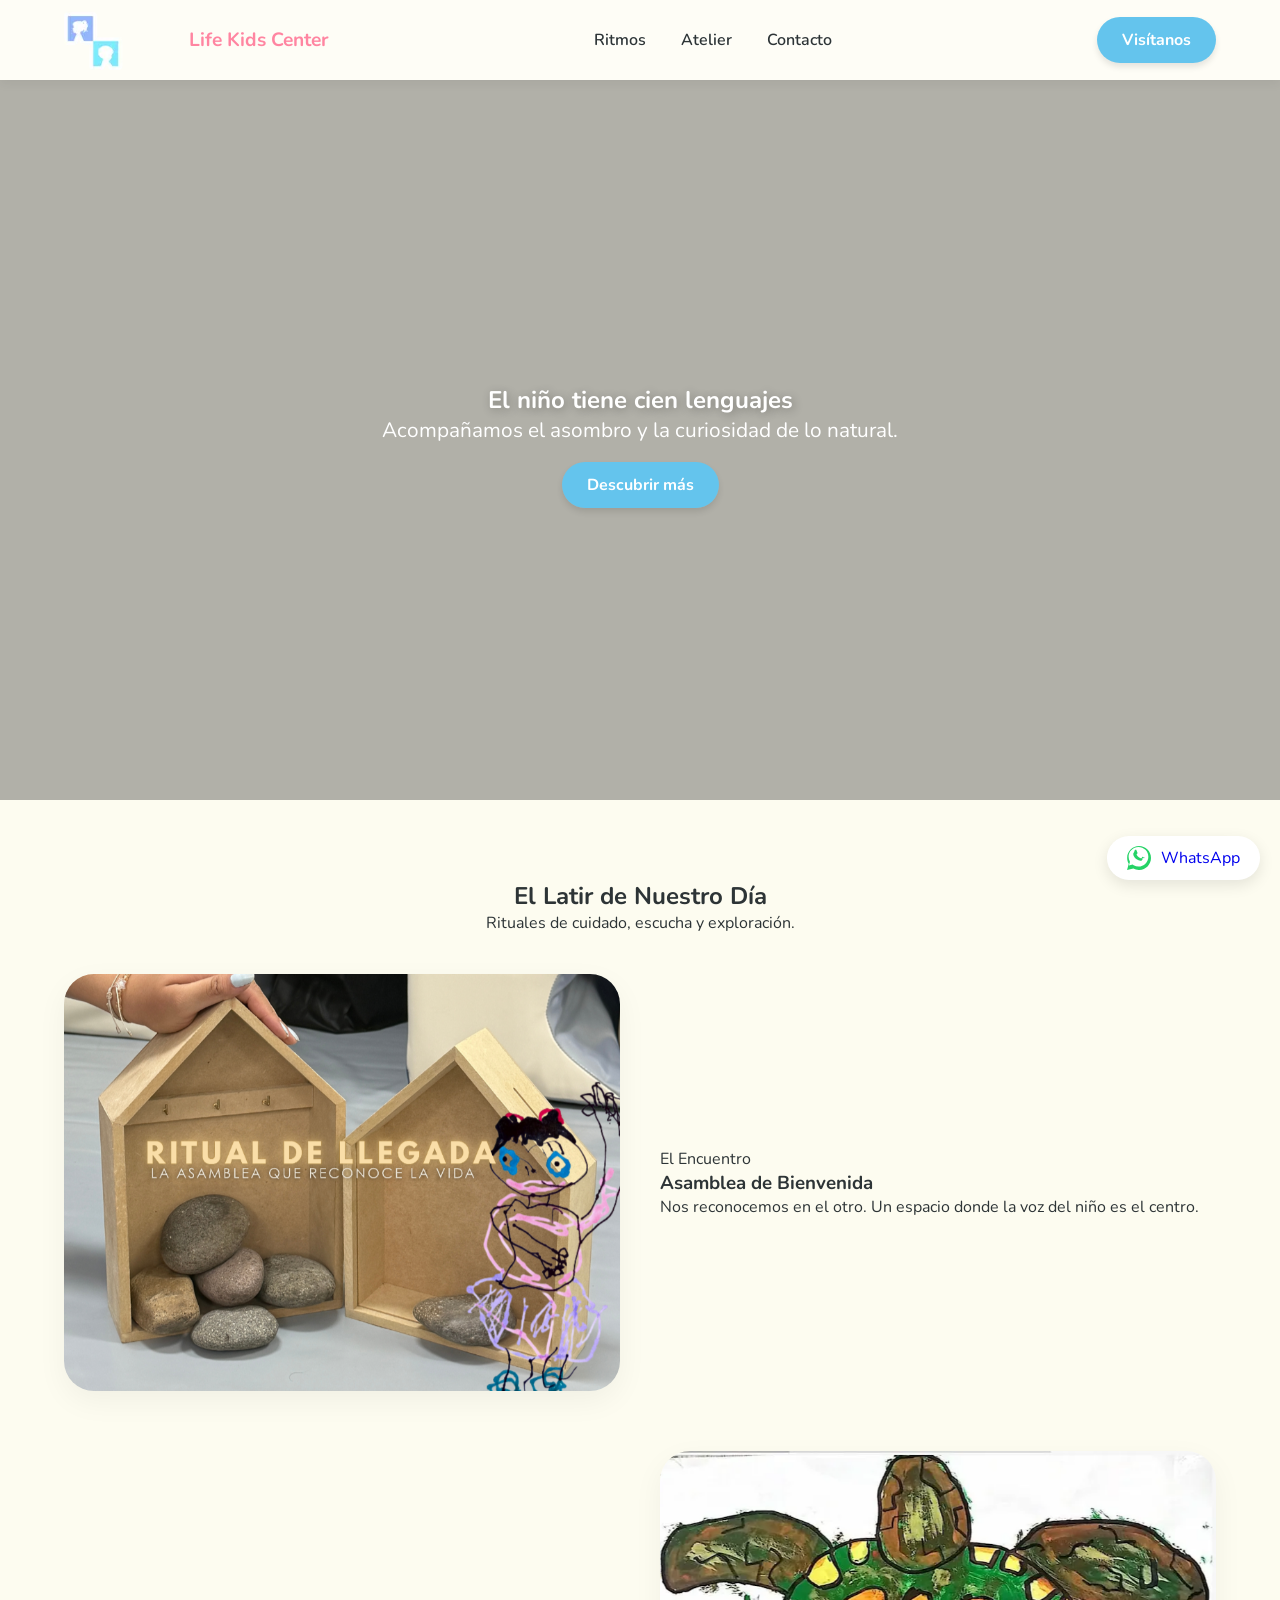
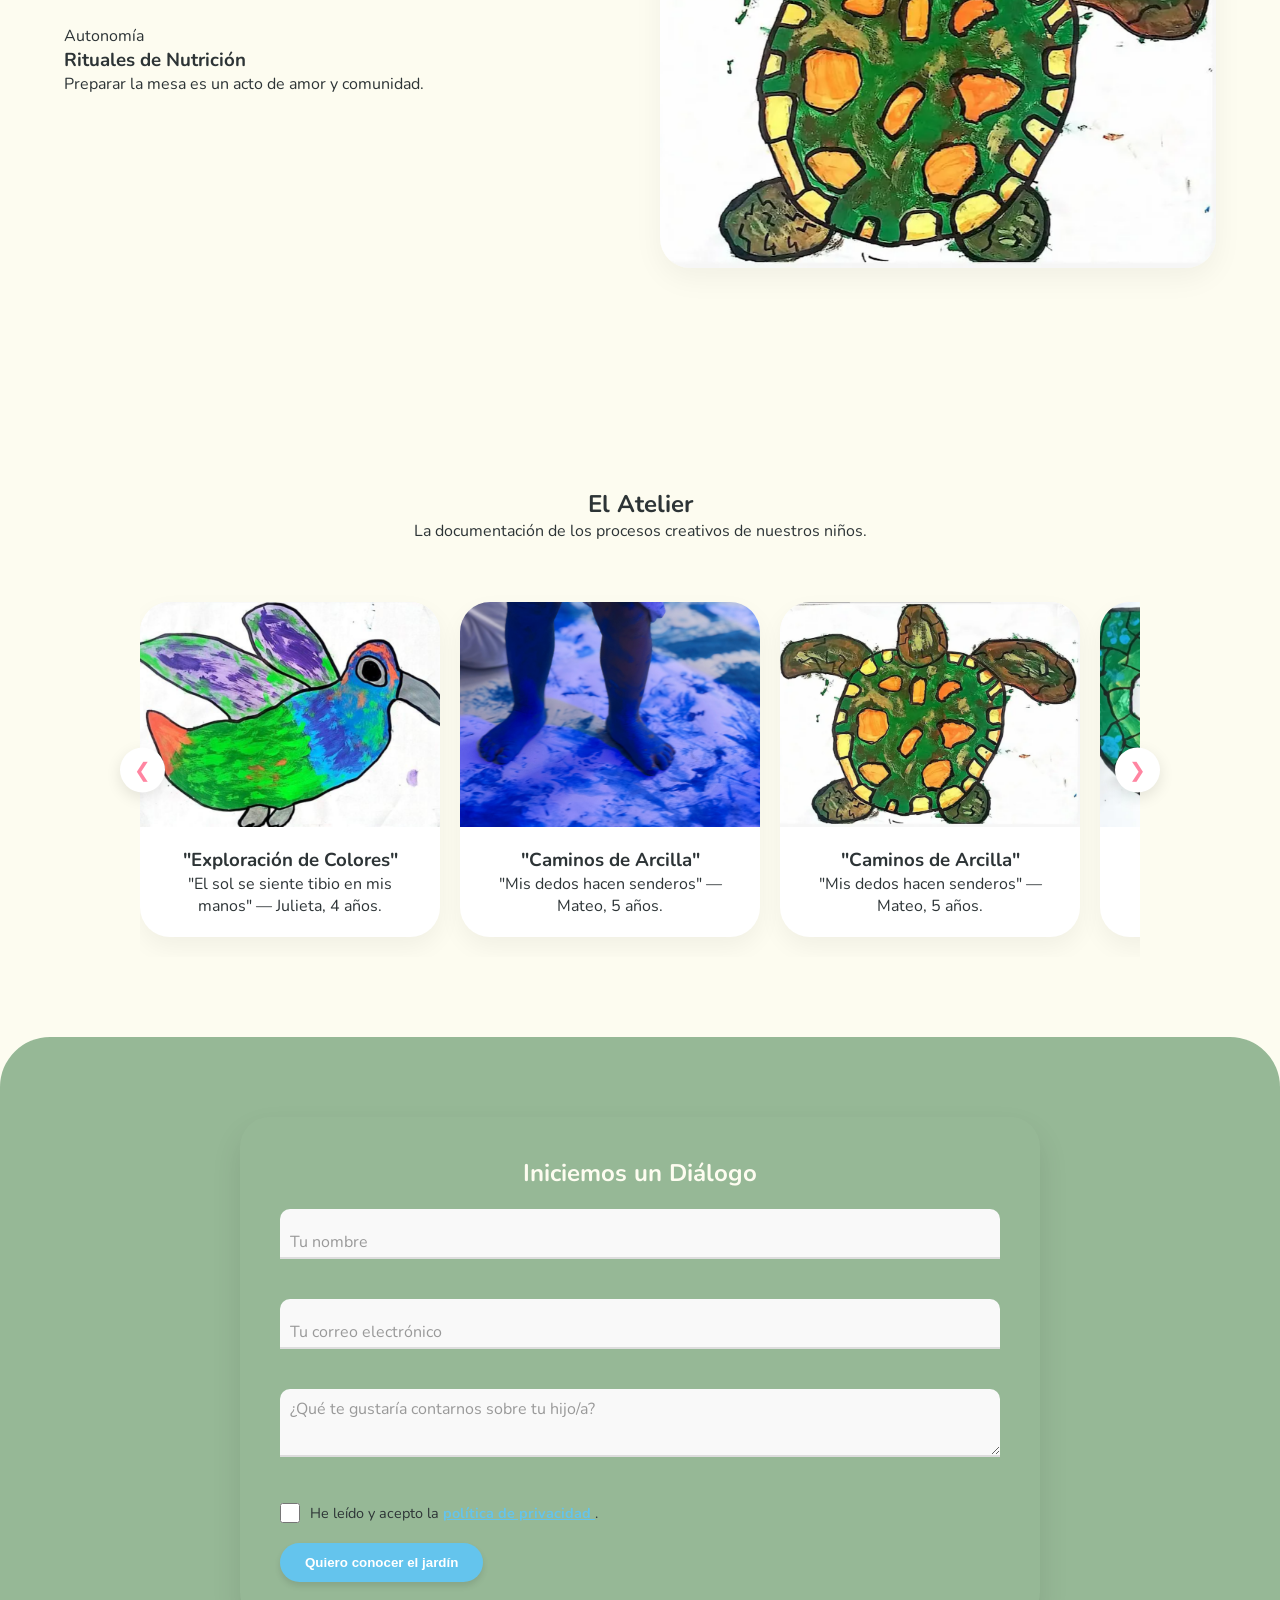
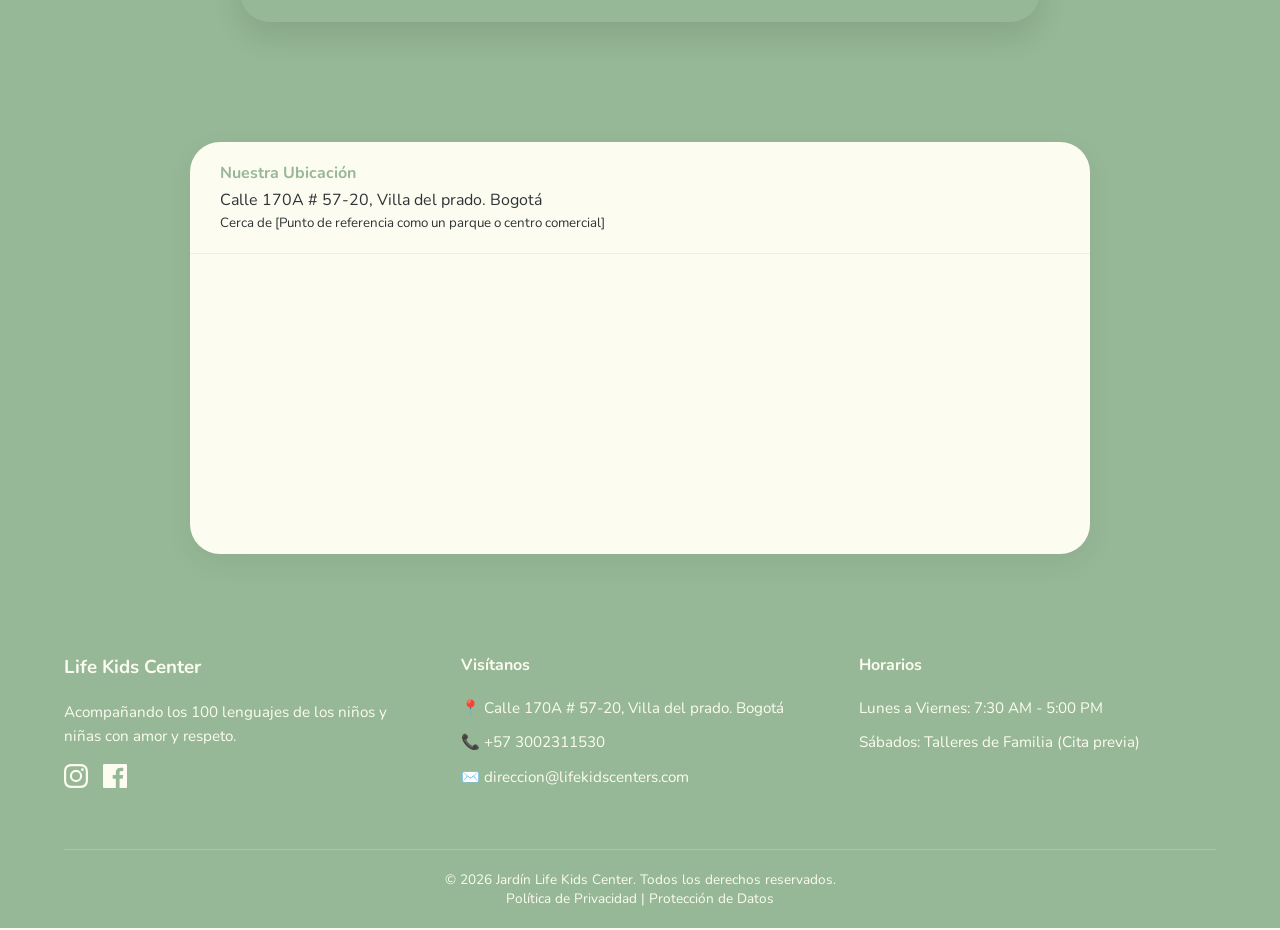
==== commit eca8c263: "Agrego logo al btn WhatApp" ====
--- a/index.html
+++ b/index.html
@@ -2,11 +2,11 @@
 <html lang="es">
 <head>
     <meta charset="UTF-8">
-    <meta name="description" content="Life Kids Center: Un jardín infantil inspirado en la filosofía Reggio Emilia en donde potenciamos la curiosidad y creatividad de tus hijos.">
-    <meta name="keywords" content="jardín infantil, educación preescolar, Reggio Emilia, Bogota, guardería, preescolar,">
+    <title>Jardín Infantil Life Kids Center | Filosofía Reggio Emilia en Bogotá</title>
+    <meta name="description" content="Descubre Life Kids Center en Villa del Prado, Bogotá. Un jardín infantil inspirado en la filosofía Reggio Emilia donde potenciamos el asombro, la curiosidad y la creatividad de tus hijos. ¡Agenda tu visita!">
+    <meta name="keywords" content="jardín infantil Bogotá, educación preescolar, metodología Reggio Emilia, Villa del Prado, guardería norte de Bogotá, preescolar Suba, Life Kids Center">
     <meta name="author" content="Life Kids Center">
-    <meta name="viewport" content="width=device-width, initial-scale=1.0">
-    <title>Jardín Life Kids Center | Reggio Emilia Calle 170</title>
+    <meta name="viewport" content="width=device-width, initial-scale=1.0">    
     <meta property="og:type" content="website">
     <meta property="og:url" content="https://www.lifekidscenters.com/">
     <meta property="og:title" content="Life Kids Center | El lugar donde aprender es una aventura">
@@ -19,6 +19,7 @@
     <link href="https://fonts.googleapis.com/css2?family=Nunito:wght@400;600;700&display=swap" rel="stylesheet">
     <link rel="stylesheet" href="styles.css">
 </head>
+
 <body>
 
     <header>
@@ -232,8 +233,10 @@
                 <h3>Life Kids Center</h3>
                 <p>Acompañando los 100 lenguajes de los niños y niñas con amor y respeto.</p>
                 <div class="social-links">
-                    <a href="#" class="social-icon" aria-label="Instagram">
-                        <svg viewBox="0 0 24 24" width="24" height="24"><path fill="currentColor" d="M12 2.163c3.204 0 3.584.012 4.85.07 3.252.148 4.771 1.691 4.919 4.919.058 1.265.069 1.645.069 4.849 0 3.205-.012 3.584-.069 4.849-.149 3.225-1.664 4.771-4.919 4.919-1.266.058-1.644.07-4.85.07-3.204 0-3.584-.012-4.849-.07-3.26-.149-4.771-1.699-4.919-4.92-.058-1.265-.07-1.644-.07-4.849 0-3.204.013-3.583.07-4.849.149-3.227 1.664-4.771 4.919-4.919 1.266-.057 1.645-.069 4.849-.069zM12 0C8.741 0 8.333.014 7.053.072 2.695.272.273 2.69.073 7.052.014 8.333 0 8.741 0 12s.014 3.667.072 4.947c.2 4.358 2.618 6.78 6.98 6.981 1.281.058 1.689.072 4.948.072s3.667-.014 4.947-.072c4.351-.2 6.77-2.618 6.97-6.98.059-1.28.073-1.689.073-4.948 0-3.259-.014-3.667-.072-4.947-.196-4.354-2.617-6.78-6.979-6.98C15.667.014 15.259 0 12 0zm0 5.838a6.162 6.162 0 100 12.324 6.162 6.162 0 000-12.324zM12 16a4 4 0 110-8 4 4 0 010 8zm6.406-11.845a1.44 1.44 0 100 2.881 1.44 1.44 0 000-2.881z"/></svg>
+                        <a href="https://www.instagram.com/lifekidscenter/" target="_blank" rel="noopener noreferrer" class="social-icon" aria-label="Instagram">
+                            <svg viewBox="0 0 24 24" width="24" height="24">
+                                <path fill="currentColor" d="M12 2.163c3.204 0 3.584.012 4.85.07 3.252.148 4.771 1.691 4.919 4.919.058 1.265.069 1.645.069 4.849 0 3.205-.012 3.584-.069 4.849-.149 3.225-1.664 4.771-4.919 4.919-1.266.058-1.644.07-4.85.07-3.204 0-3.584-.012-4.849-.07-3.26-.149-4.771-1.699-4.919-4.92-.058-1.265-.07-1.644-.07-4.849 0-3.204.013-3.583.07-4.849.149-3.227 1.664-4.771 4.919-4.919 1.266-.057 1.645-.069 4.849-.069zM12 0C8.741 0 8.333.014 7.053.072 2.695.272.273 2.69.073 7.052.014 8.333 0 8.741 0 12s.014 3.667.072 4.947c.2 4.358 2.618 6.78 6.98 6.981 1.281.058 1.689.072 4.948.072s3.667-.014 4.947-.072c4.351-.2 6.77-2.618 6.97-6.98.059-1.28.073-1.689.073-4.948 0-3.259-.014-3.667-.072-4.947-.196-4.354-2.617-6.78-6.979-6.98C15.667.014 15.259 0 12 0zm0 5.838a6.162 6.162 0 100 12.324 6.162 6.162 0 000-12.324zM12 16a4 4 0 110-8 4 4 0 010 8zm6.406-11.845a1.44 1.44 0 100 2.881 1.44 1.44 0 000-2.881z"/>
+                            </svg>
                     </a>
                     <a href="#" class="social-icon" aria-label="Facebook">
                         <svg viewBox="0 0 24 24" width="24" height="24"><path fill="currentColor" d="M22.675 0h-21.35c-.732 0-1.325.593-1.325 1.325v21.351c0 .731.593 1.324 1.325 1.324h11.495v-9.294h-3.128v-3.622h3.128v-2.671c0-3.1 1.893-4.788 4.659-4.788 1.325 0 2.463.099 2.795.143v3.24l-1.918.001c-1.504 0-1.795.715-1.795 1.763v2.313h3.587l-.467 3.622h-3.12v9.293h6.116c.73 0 1.323-.593 1.323-1.325v-21.35c0-.732-.593-1.325-1.325-1.325z"/></svg>
@@ -264,8 +267,10 @@
         </div>
     </footer>
 
-    <a href="https://wa.me/+573002311530" class="whatsapp-btn" target="_blank">
-        <svg class="whatsapp-icon" viewBox="0 0 24 24"><path d="M12.031 6.172c-3.181 0-5.767 2.586-5.768 5.766-.001 1.298.38 2.27 1.019 3.287l-.582 2.128 2.182-.573c.978.58 1.911.928 3.145.929 3.178 0 5.767-2.587 5.768-5.766 0-3.18-2.587-5.771-5.764-5.771zm3.392 8.244c-.144.405-.837.774-1.17.824-.299.045-.677.063-1.092-.069-.252-.08-.575-.187-.988-.365-1.739-.747-2.874-2.512-2.96-2.626-.088-.113-.718-.954-.718-1.817 0-.863.453-1.288.614-1.457.16-.168.352-.21.468-.21h.334c.108 0 .252.003.363.27.114.274.393.957.427 1.026.035.069.057.149.011.241-.046.092-.069.149-.138.23-.069.08-.145.18-.207.243-.069.068-.141.144-.06.284.081.14.36 1.15.774 1.519.534.475.986.623 1.127.694.14.07.223.058.307-.039.084-.097.359-.418.456-.561.097-.143.194-.12.327-.071.133.049.845.398.991.47.145.072.242.108.278.168.037.06.037.348-.107.753z"/></svg>
+    <a href="https://wa.me/+573002311530" class="whatsapp-btn" target="_blank" rel="noopener noreferrer">
+        <svg class="whatsapp-icon" viewBox="0 0 24 24" aria-hidden="true">
+            <path d="M.057 24l1.687-6.163c-1.041-1.804-1.588-3.849-1.587-5.946C.06 5.348 5.397.01 12.008.01c3.202.001 6.212 1.246 8.477 3.514 2.266 2.268 3.507 5.28 3.505 8.484-.004 6.657-5.34 11.997-11.953 11.997-2.005-.001-3.973-.502-5.713-1.457L0 24zm6.59-4.846c1.6.95 3.188 1.449 4.825 1.451 5.436 0 9.86-4.42 9.864-9.858.002-2.634-1.023-5.11-2.885-6.974-1.862-1.863-4.339-2.887-6.974-2.888-5.442 0-9.866 4.42-9.87 9.86-.001 1.768.461 3.496 1.339 5.025l-.991 3.62 3.702-.971zm11.367-7.251c-.301-.15-1.781-.879-2.056-.979-.275-.1-.475-.15-.675.15-.2.3-.775.979-.95 1.179-.175.2-.35.225-.65.075-.3-.15-1.265-.467-2.41-1.488-.89-.794-1.49-1.775-1.665-2.075-.175-.3-.019-.463.13-.612.134-.133.301-.35.451-.525.15-.175.2-.3.3-.5.1-.2.05-.375-.025-.525-.075-.15-.675-1.625-.925-2.225-.244-.588-.493-.508-.675-.517-.175-.008-.375-.01-.575-.01-.2 0-.525.075-.8 1.05-.275.975-1.05 2.1-1.05 2.1-.3 1.275-.15 2.3.45 3.3 1.25 2.075 2.5 3.225 4.625 4.025.925.35 1.65.45 2.25.375.675-.1 1.387-.562 1.587-1.075.2-.512.2-1.025.15-1.125-.05-.1-.2-.15-.5-.3z"/>
+        </svg>
         <span class="whatsapp-text">WhatsApp</span>
     </a>
     <div id="loading-overlay" class="loading-overlay">
@@ -276,6 +281,11 @@
         </div>
     </div>
     <script src="script.js"></script>
+    <a href="#inicio" id="btn-top" class="back-to-top" aria-label="Volver al inicio">
+        <svg viewBox="0 0 24 24" width="24" height="24" stroke="currentColor" stroke-width="2" fill="none" stroke-linecap="round" stroke-linejoin="round">
+            <polyline points="18 15 12 9 6 15"></polyline>
+        </svg>
+    </a>
 </body>
 </html>
 </html>
--- a/styles.css
+++ b/styles.css
@@ -9,7 +9,9 @@
 }
 
 * { box-sizing: border-box; margin: 0; padding: 0; }
-
+html{
+    scroll-behavior: smooth;
+}
 body {
     font-family: 'Nunito', sans-serif;
     background-color: var(--fondo);
@@ -562,11 +564,23 @@
 /* TRANSICIONES */
 .reveal { opacity: 0; transform: translateY(30px); transition: 1s all ease; }
 .reveal.active { opacity: 1; transform: translateY(0); }
-
+/*BOTON WHATSAPP*/
 .whatsapp-btn {
     position: fixed; bottom: 20px; right: 20px; background: white; padding: 10px 20px;
     border-radius: 50px; display: flex; align-items: center; gap: 10px; text-decoration: none;
     box-shadow: 0 5px 15px rgba(0,0,0,0.1); z-index: 2000;
+}
+/* --- ESTILOS PARA EL ICONO DE WHATSAPP --- */
+.whatsapp-icon {
+    width: 24px;   /* Tamaño ideal para el icono */
+    height: 24px;
+    fill: #25D366; /* Color verde oficial de WhatsApp */
+    transition: transform 0.3s ease; /* Pequeña animación por si quieres darle efectos */
+}
+
+/* Opcional: Un toque extra de interactividad */
+.whatsapp-btn:hover .whatsapp-icon {
+    transform: scale(1.1); /* El icono se agranda un 10% sutilmente al pasar el mouse */
 }
 
 @media (max-width: 768px) {
@@ -592,4 +606,38 @@
     .navbar {
         padding-left: 15px; /* Reduce un poco el relleno izquierdo de la barra */
     }
+}
+/* --- BOTÓN VOLVER ARRIBA --- */
+.back-to-top {
+    position: fixed;
+    bottom: 80px; /* Un poco más arriba del WhatsApp (que está a 20px) */
+    right: 20px;
+    background-color: var(--blanco, #FFFFFF); /* Fondo blanco limpio */
+    color: var(--verde-reggio); /* Icono verde */
+    width: 45px;
+    height: 45px;
+    border-radius: 50%;
+    display: flex;
+    justify-content: center;
+    align-items: center;
+    text-decoration: none;
+    box-shadow: 0 4px 15px rgba(0,0,0,0.1);
+    opacity: 0; /* Oculto por defecto */
+    visibility: hidden;
+    transition: all 0.3s ease;
+    z-index: 1500;
+}
+
+.back-to-top.show {
+    opacity: 1; /* Se muestra al hacer scroll */
+    visibility: visible;
+}
+
+/* Efecto al pasar el mouse */
+@media (hover: hover) {
+    .back-to-top:hover {
+        transform: translateY(-5px);
+        background-color: var(--secundario); /* Cambia a tu azulito suave */
+        color: white;
+    }
 }
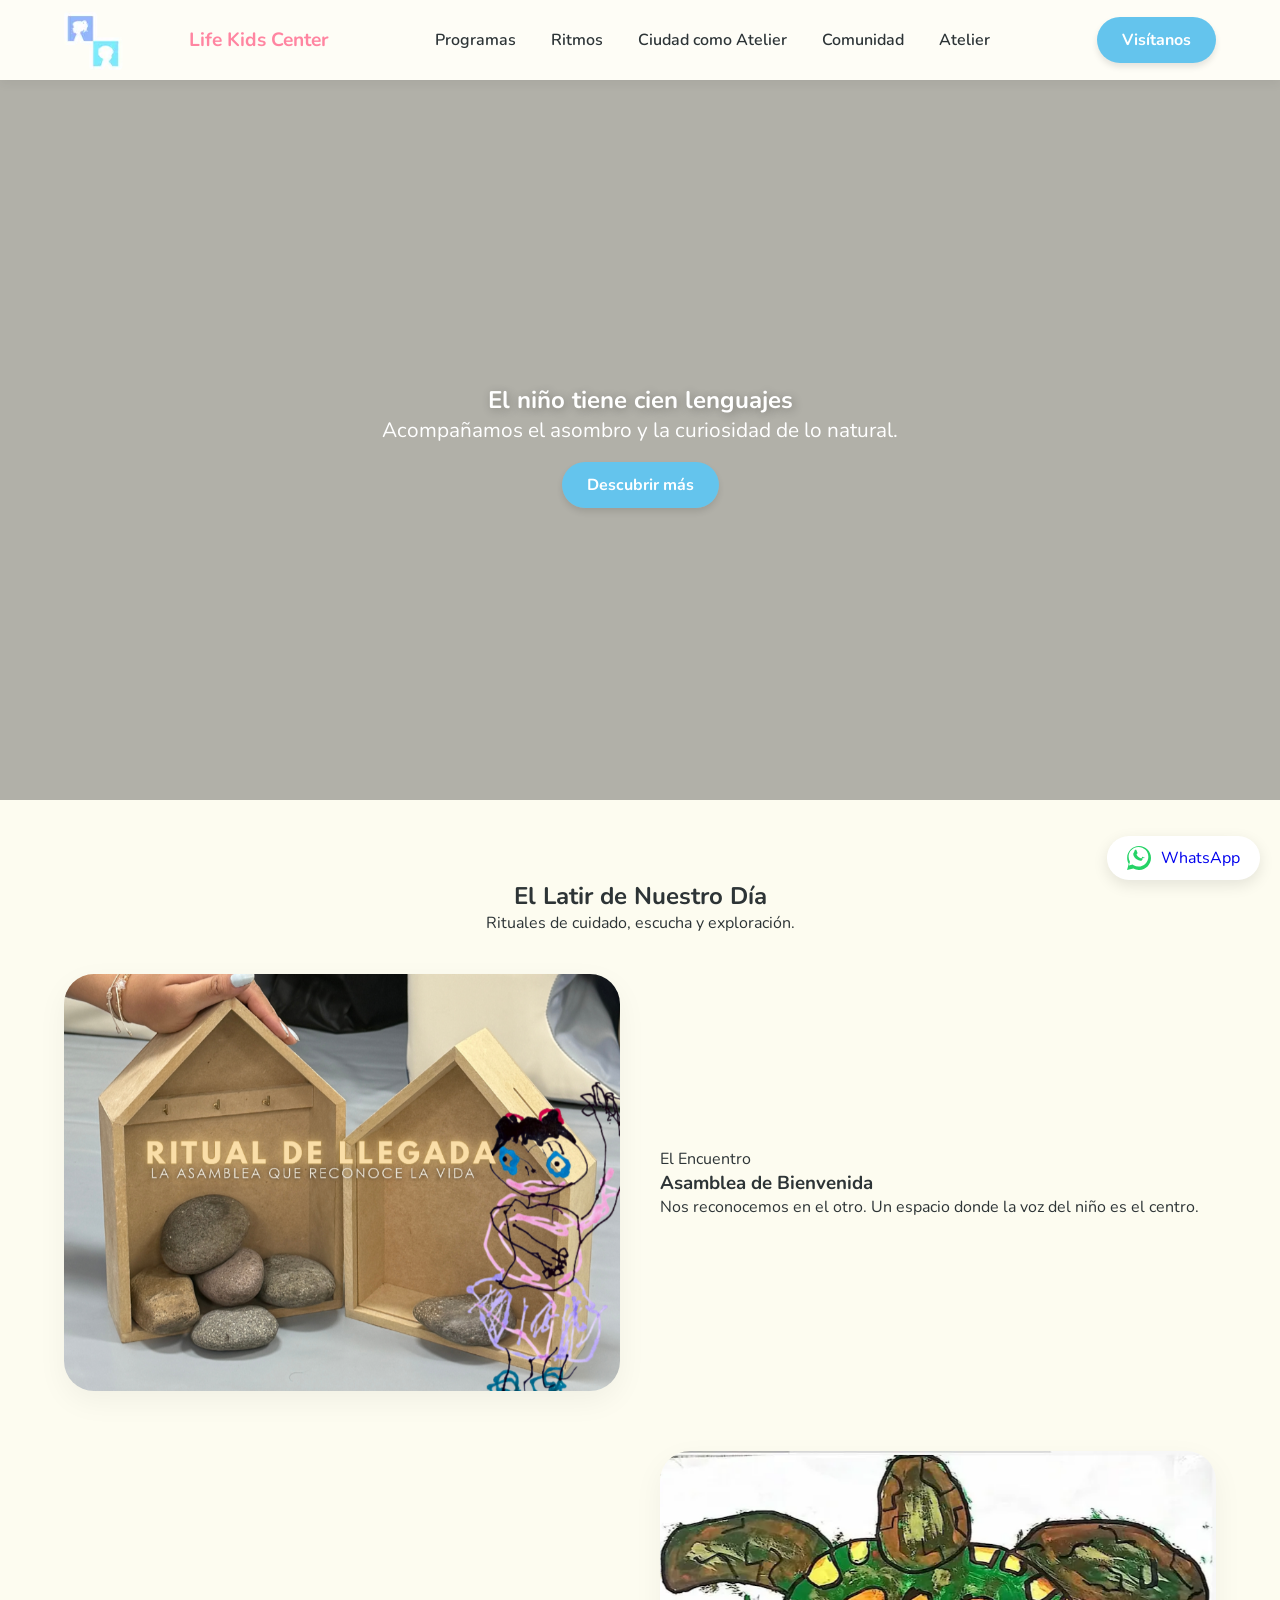
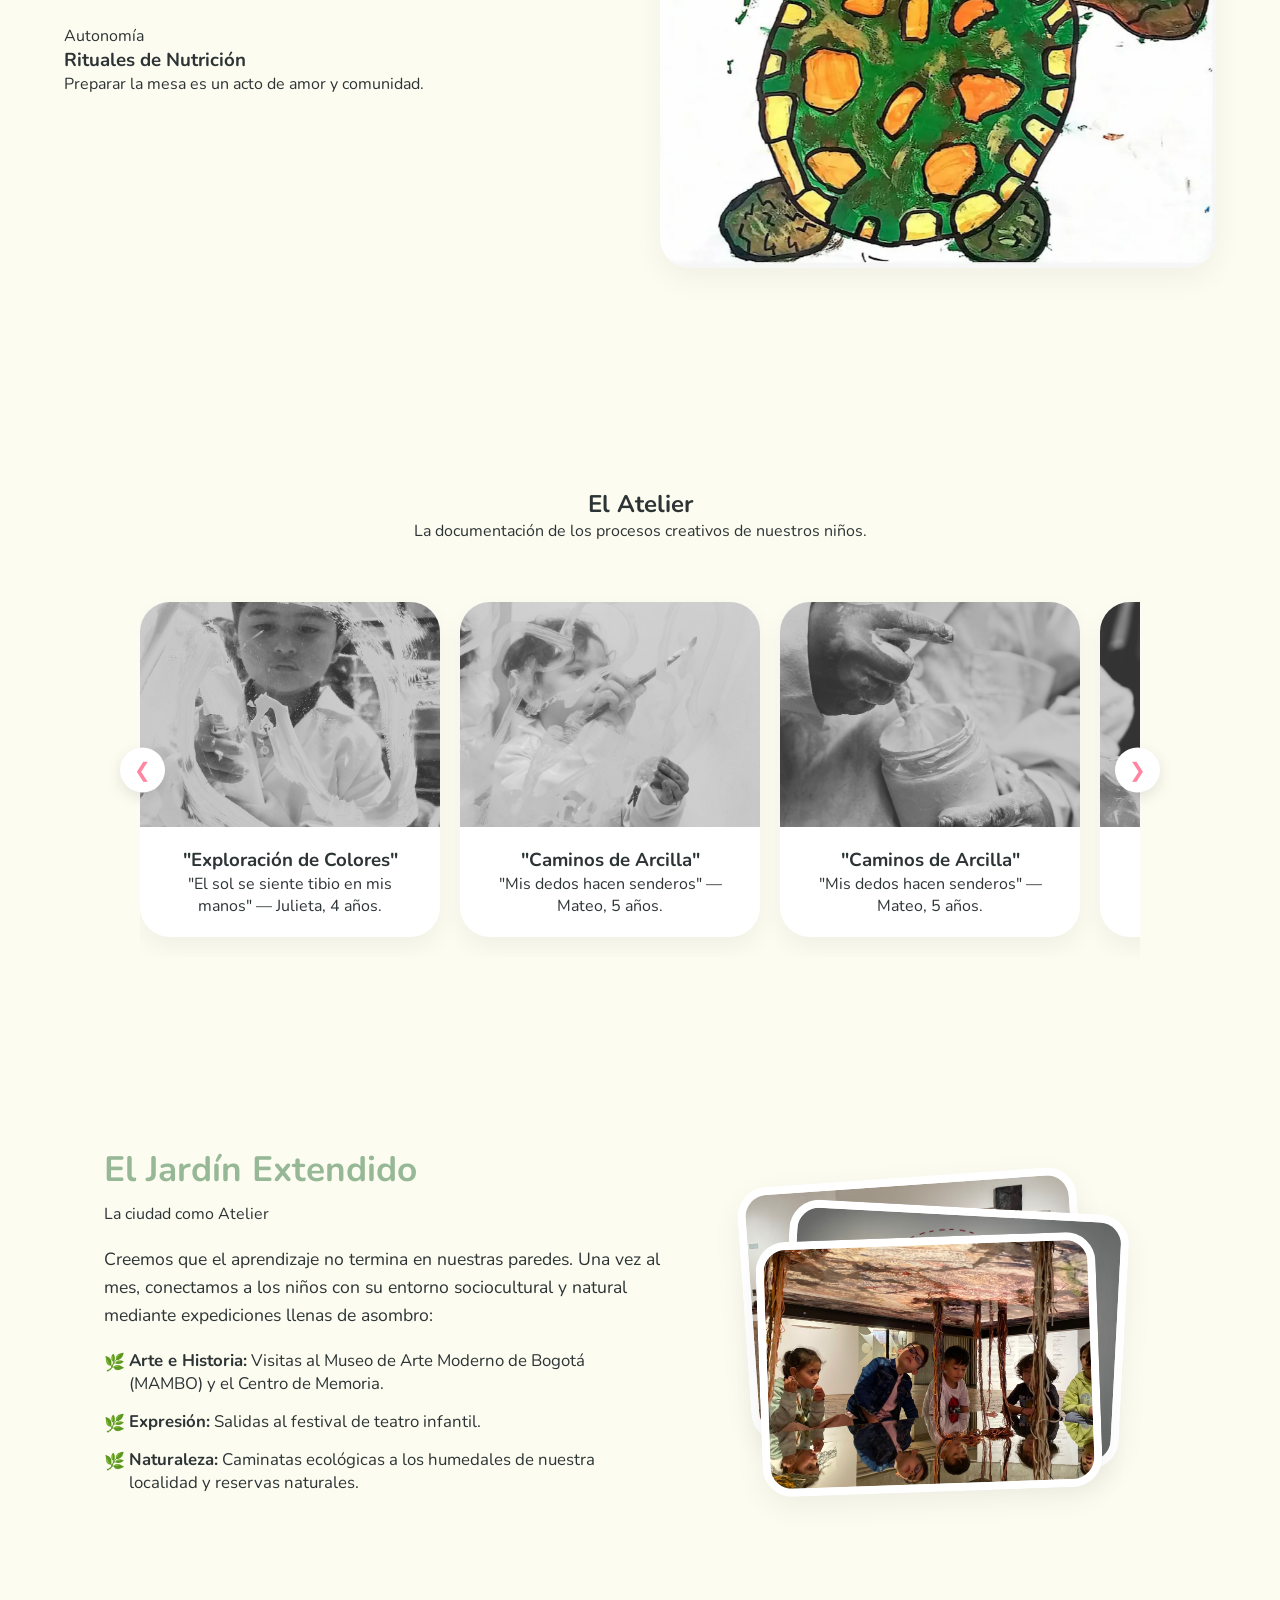
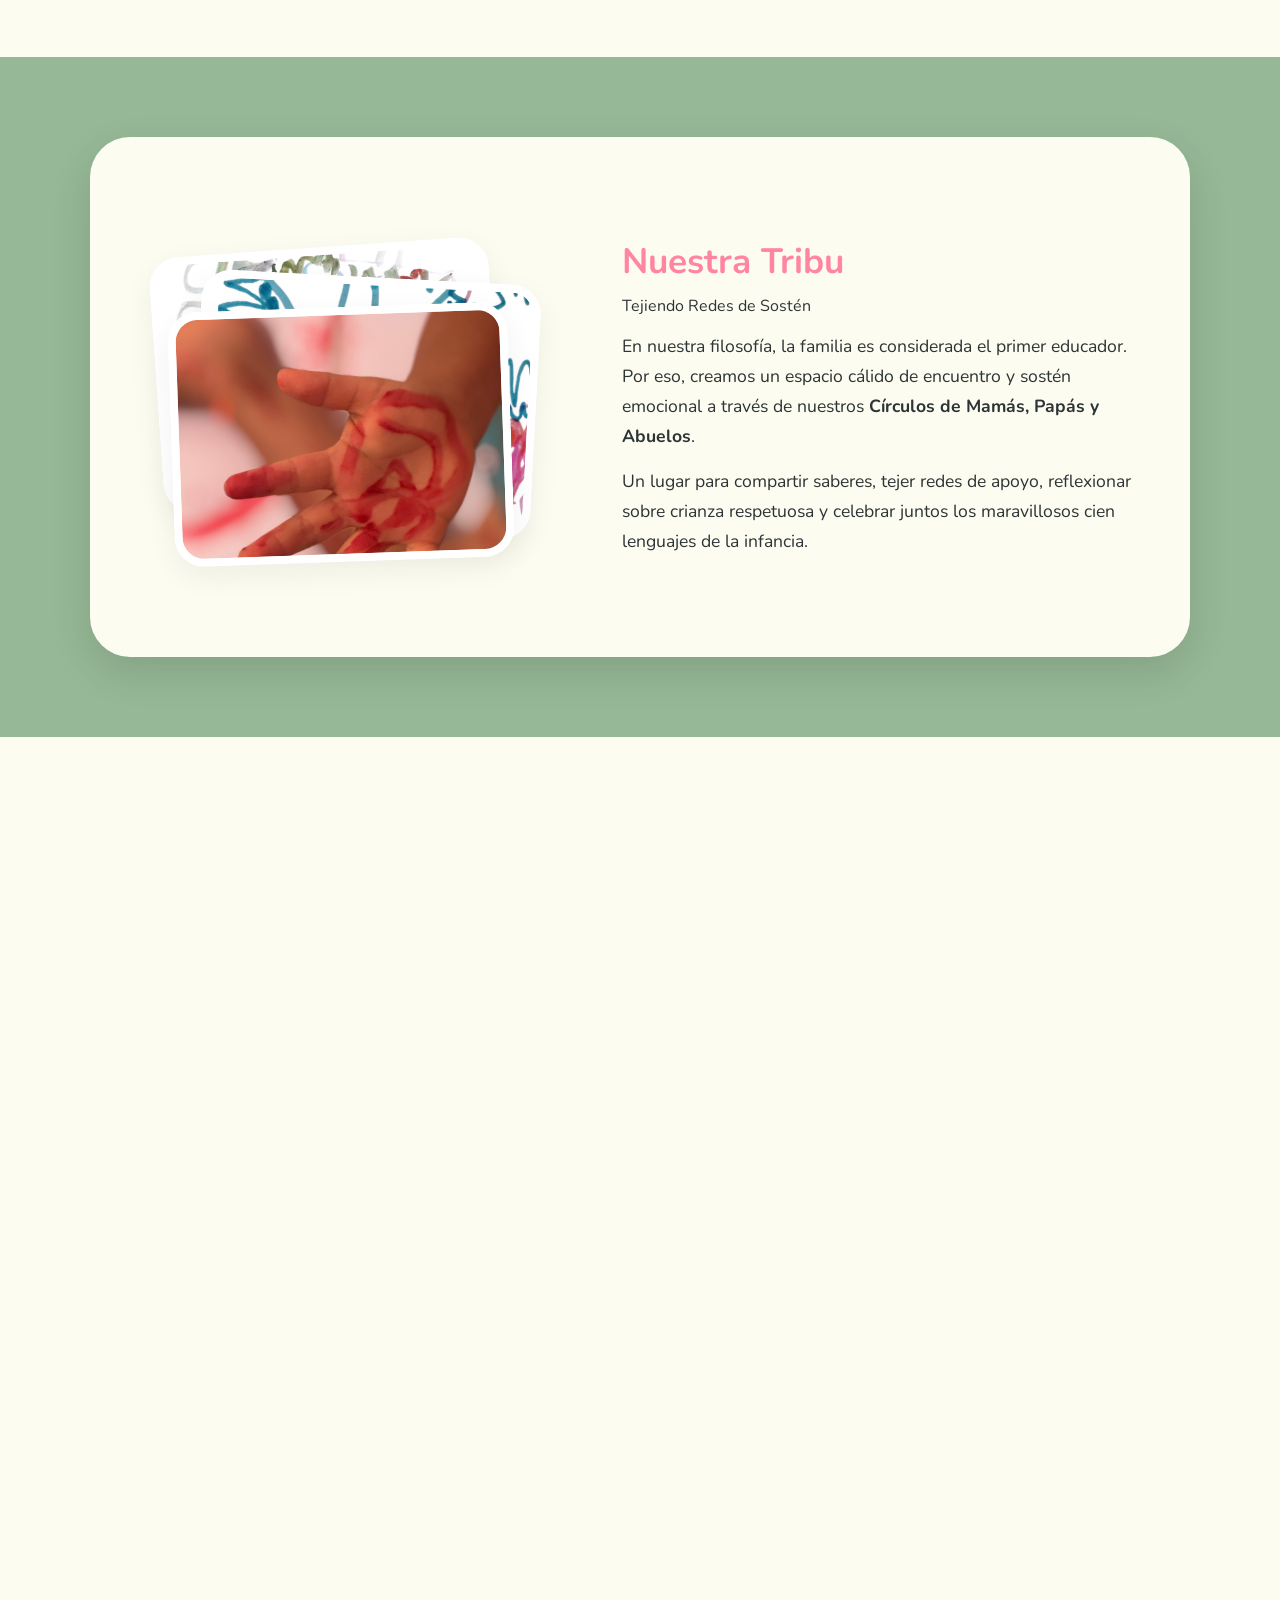
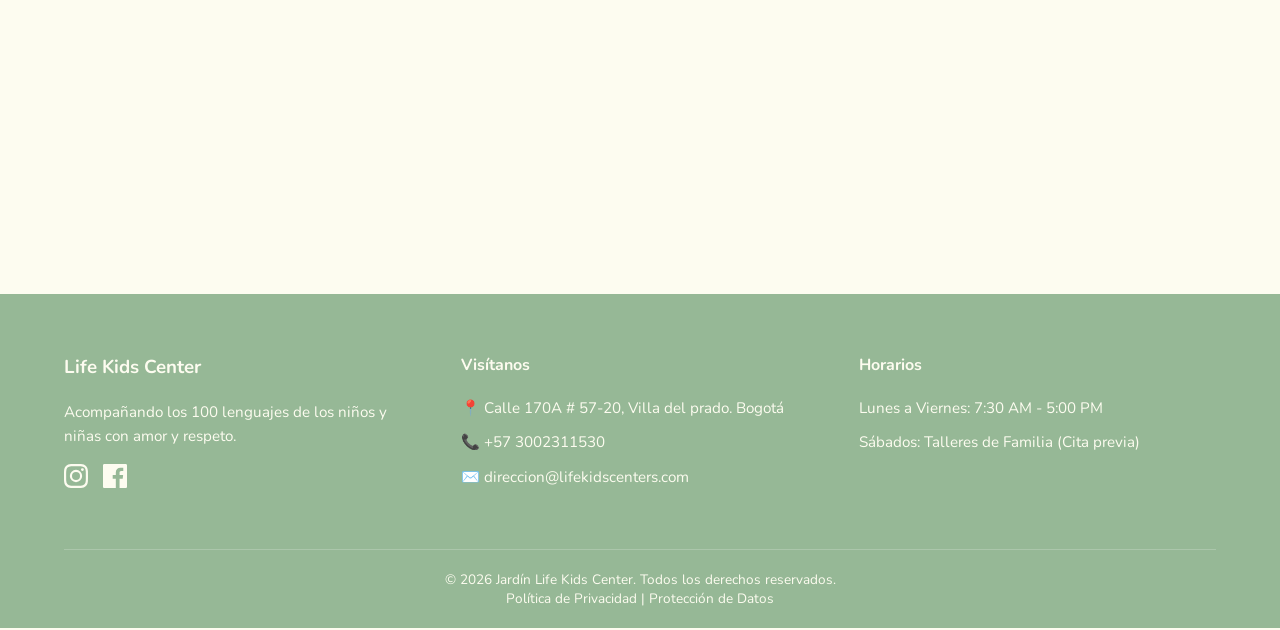
==== commit a8a1d2f8: "se agrego 2 seccion, imagenes, y efectos de galeria para la 2 secciones" ====
--- a/index.html
+++ b/index.html
@@ -30,11 +30,13 @@
                     <span class="logo-text">Life Kids Center</span>
                 </a>
             </div>
-            <ul class="nav-links">
-                <li><a href="#ritmos">Ritmos</a></li>
-                <li><a href="#galeria">Atelier</a></li>
-                <li><a href="#contacto">Contacto</a></li>
-            </ul>
+        <ul class="nav-links">
+            <li><a href="#programas">Programas</a></li>
+            <li><a href="#ritmos">Ritmos</a></li>
+            <li><a href="#jardin-extendido">Ciudad como Atelier</a></li>
+            <li><a href="#comunidad">Comunidad</a></li>
+            <li><a href="#galeria">Atelier</a></li>
+        </ul>
             <a href="#contacto" class="cta-button">Visítanos</a>
         </nav>
     </header>
@@ -91,7 +93,7 @@
                 <div class="carousel-track" id="track">
                     
                     <article class="art-card carousel-item">
-                        <img src="img/galeria-arte10.webp" alt="Obra 1">
+                        <img src="img/carrucel_1.png" alt="Obra 1">
                         <figcaption>
                             <h3>"Exploración de Colores"</h3>
                             <p class="quote">"El sol se siente tibio en mis manos" — Julieta, 4 años.</p>
@@ -99,6 +101,54 @@
                     </article>
 
                     <article class="art-card carousel-item">
+                        <img src="img/carrucel_2.png" alt="Obra 2">
+                        <figcaption>
+                            <h3>"Caminos de Arcilla"</h3>
+                            <p class="quote">"Mis dedos hacen senderos" — Mateo, 5 años.</p>
+                        </figcaption>
+                    </article>
+
+                    <article class="art-card carousel-item">
+                        <img src="img/carrucel_3.png" alt="Obra 2">
+                        <figcaption>
+                            <h3>"Caminos de Arcilla"</h3>
+                            <p class="quote">"Mis dedos hacen senderos" — Mateo, 5 años.</p>
+                        </figcaption>
+                    </article>
+
+                    <article class="art-card carousel-item">
+                        <img src="img/carrucel_4.png" alt="Obra 2">
+                        <figcaption>
+                            <h3>"Caminos de Arcilla"</h3>
+                            <p class="quote">"Mis dedos hacen senderos" — Mateo, 5 años.</p>
+                        </figcaption>
+                    </article>
+
+                    <article class="art-card carousel-item">
+                        <img src="img/carrucel_5.png" alt="Obra 2">
+                        <figcaption>
+                            <h3>"Caminos de Arcilla"</h3>
+                            <p class="quote">"Mis dedos hacen senderos" — Mateo, 5 años.</p>
+                        </figcaption>
+                    </article>
+
+                    <article class="art-card carousel-item">
+                        <img src="img/galeria-arte4.webp" alt="Obra 2">
+                        <figcaption>
+                            <h3>"Caminos de Arcilla"</h3>
+                            <p class="quote">"Mis dedos hacen senderos" — Mateo, 5 años.</p>
+                        </figcaption>
+                    </article>
+
+                    <article class="art-card carousel-item">
+                        <img src="img/galeria-arte5.webp" alt="Obra 2">
+                        <figcaption>
+                            <h3>"Caminos de Arcilla"</h3>
+                            <p class="quote">"Mis dedos hacen senderos" — Mateo, 5 años.</p>
+                        </figcaption>
+                    </article>
+
+                    <article class="art-card carousel-item">
                         <img src="img/galeria-arte6.webp" alt="Obra 2">
                         <figcaption>
                             <h3>"Caminos de Arcilla"</h3>
@@ -107,54 +157,6 @@
                     </article>
 
                     <article class="art-card carousel-item">
-                        <img src="img/galeria-arte1.webp" alt="Obra 2">
-                        <figcaption>
-                            <h3>"Caminos de Arcilla"</h3>
-                            <p class="quote">"Mis dedos hacen senderos" — Mateo, 5 años.</p>
-                        </figcaption>
-                    </article>
-
-                    <article class="art-card carousel-item">
-                        <img src="img/galeria-arte2.webp" alt="Obra 2">
-                        <figcaption>
-                            <h3>"Caminos de Arcilla"</h3>
-                            <p class="quote">"Mis dedos hacen senderos" — Mateo, 5 años.</p>
-                        </figcaption>
-                    </article>
-
-                    <article class="art-card carousel-item">
-                        <img src="img/galeria-arte3.webp" alt="Obra 2">
-                        <figcaption>
-                            <h3>"Caminos de Arcilla"</h3>
-                            <p class="quote">"Mis dedos hacen senderos" — Mateo, 5 años.</p>
-                        </figcaption>
-                    </article>
-
-                    <article class="art-card carousel-item">
-                        <img src="img/galeria-arte4.webp" alt="Obra 2">
-                        <figcaption>
-                            <h3>"Caminos de Arcilla"</h3>
-                            <p class="quote">"Mis dedos hacen senderos" — Mateo, 5 años.</p>
-                        </figcaption>
-                    </article>
-
-                    <article class="art-card carousel-item">
-                        <img src="img/galeria-arte5.webp" alt="Obra 2">
-                        <figcaption>
-                            <h3>"Caminos de Arcilla"</h3>
-                            <p class="quote">"Mis dedos hacen senderos" — Mateo, 5 años.</p>
-                        </figcaption>
-                    </article>
-
-                    <article class="art-card carousel-item">
-                        <img src="img/galeria-arte6.webp" alt="Obra 2">
-                        <figcaption>
-                            <h3>"Caminos de Arcilla"</h3>
-                            <p class="quote">"Mis dedos hacen senderos" — Mateo, 5 años.</p>
-                        </figcaption>
-                    </article>
-
-                    <article class="art-card carousel-item">
                         <img src="img/galeria-arte12.webp" alt="Obra 2">
                         <figcaption>
                             <h3>"Caminos de Arcilla"</h3>
@@ -166,7 +168,45 @@
                 <button class="carousel-btn next" id="nextBtn">&#10095;</button>
             </div>
         </section>
-
+        <section id="jardin-extendido" class="extended-section reveal">
+            <div class="extended-content">
+                <h2>El Jardín Extendido</h2>
+                <span class="ritual-tag">La ciudad como Atelier</span>
+                <p>Creemos que el aprendizaje no termina en nuestras paredes. Una vez al mes, conectamos a los niños con su entorno sociocultural y natural mediante expediciones llenas de asombro:</p>
+                <ul class="places-list">
+                    <li><strong>Arte e Historia:</strong> Visitas al Museo de Arte Moderno de Bogotá (MAMBO) y el Centro de Memoria.</li>
+                    <li><strong>Expresión:</strong> Salidas al festival de teatro infantil.</li>
+                    <li><strong>Naturaleza:</strong> Caminatas ecológicas a los humedales de nuestra localidad y reservas naturales.</li>
+                </ul>
+            </div>
+            <div class="extended-gallery">
+                <div class="gallery-stack">
+
+                    <img src="img/jardin-extendido-1.png" alt="Explorando el museo MAMBO" class="stack-img img-1">
+                    
+                    <img src="img/jardin-extendido-6.jpg" alt="Disfrutando el festival de teatro" class="stack-img img-2">
+        
+                    <img src="img/jardin-extendido-4.jpg" alt="Caminata ecológica por el humedal" class="stack-img img-3">
+                </div>
+            </div>
+        </section>
+        <section id="comunidad" class="community-section reveal">
+            <div class="community-container">
+                <div class="community-gallery">
+                    <div class="gallery-stack">
+                        <img src="img/carrucel_9.png" alt="Círculo de mamás y papás" class="stack-img img-1">
+                        <img src="img/carrucel_8.png" alt="Abuelos compartiendo saberes" class="stack-img img-2">
+                        <img src="img/carrucel_8.jpg" alt="Familias tejiendo redes de apoyo" class="stack-img img-3">
+                    </div>
+                </div>
+                <div class="community-content">
+                    <h2>Nuestra Tribu</h2>
+                        <span class="ritual-tag">Tejiendo Redes de Sostén</span>
+                        <p>En nuestra filosofía, la familia es considerada el primer educador. Por eso, creamos un espacio cálido de encuentro y sostén emocional a través de nuestros <strong>Círculos de Mamás, Papás y Abuelos</strong>.</p>
+                        <p>Un lugar para compartir saberes, tejer redes de apoyo, reflexionar sobre crianza respetuosa y celebrar juntos los maravillosos cien lenguajes de la infancia.</p>
+                </div>
+            </div>
+        </section>
         <section id="contacto" class="contact-section reveal">
             <div class="contact-container">
                 <h2>Iniciemos un Diálogo</h2>
--- a/styles.css
+++ b/styles.css
@@ -195,12 +195,141 @@
     border-radius: 50%; cursor: pointer; z-index: 10;
     box-shadow: 0 5px 15px rgba(0,0,0,0.1); color: var(--primario); font-size: 20px;
 }
+/* --- JARDÍN EXTENDIDO --- */
+.extended-section {
+    display: flex;
+    align-items: center;
+    gap: 50px;
+    max-width: 1200px;
+    margin: 0 auto;
+}
+.extended-content { flex: 1.2; }
+.extended-content h2 { color: var(--verde-reggio); font-size: 2.2rem; margin-bottom: 10px; }
+.extended-content p { margin-top: 20px; font-size: 1.1rem; line-height: 1.6; }
+
+.places-list { list-style: none; margin-top: 20px; }
+.places-list li { margin-bottom: 15px; font-size: 1.05rem; position: relative; padding-left: 25px; }
+.places-list li::before { content: "🌿"; position: absolute; left: 0; top: 2px; }
+
+/* --- JARDÍN EXTENDIDO: GALERÍA FLOTANTE FUTURISTA Y SUAVE --- */
+.extended-gallery, .community-gallery {
+    flex: 1;
+    display: flex;
+    justify-content: center;
+    align-items: center;
+    min-height: 420px; /* Espacio controlado para que las fotos floten libremente */
+    position: relative;
+}
+
+.gallery-stack {
+    position: relative;
+    width: 100%;
+    max-width: 400px;
+    height: 300px;
+}
+
+.stack-img {
+    position: absolute;
+    width: 85%;
+    aspect-ratio: 4 / 3;
+    object-fit: cover;
+    border-radius: 30px;
+    box-shadow: 0 10px 30px rgba(0,0,0,0.06);
+    background: var(--blanco, #FFFFFF);
+    padding: 8px; /* Crea un marco elegante alrededor de la foto real */
+    
+    /* Transición elástica ultra suave */
+    transition: all 0.6s cubic-bezier(0.25, 1, 0.5, 1);
+    cursor: pointer;
+}
+
+/* 1. Posiciones iniciales superpuestas y ligeramente rotadas */
+.img-1 {
+    top: 0;
+    left: 0;
+    --rot-base: -4deg;
+    transform: rotate(var(--rot-base));
+    z-index: 1;
+    animation: floatOrganic 6s ease-in-out infinite;
+}
+
+.img-2 {
+    top: 30px;
+    left: 40px;
+    --rot-base: 3deg;
+    transform: rotate(var(--rot-base));
+    z-index: 2;
+    animation: floatOrganic 6s ease-in-out infinite 1.5s; /* Desfase de tiempo para que no se muevan igual */
+}
+
+.img-3 {
+    top: 60px;
+    left: 15px;
+    --rot-base: -2deg;
+    transform: rotate(var(--rot-base));
+    z-index: 3;
+    animation: floatOrganic 6s ease-in-out infinite 3s; /* Desfase de tiempo */
+}
+
+/* 2. Animación de flotado suave (Evoca naturaleza y tranquilidad) */
+@keyframes floatOrganic {
+    0%, 100% { 
+        transform: translateY(0) rotate(var(--rot-base)); 
+    }
+    50% { 
+        transform: translateY(-12px) rotate(calc(var(--rot-base) + 1deg)); 
+    }
+}
+
+/* 3. INTERACCIÓN (Efecto Futurista): Al pasar el mouse sobre una foto */
+.stack-img:hover {
+    transform: scale(1.12) rotate(0deg) translateY(-15px) !important;
+    z-index: 100; /* Se posiciona por encima de absolutamente todo */
+    box-shadow: 0 25px 50px rgba(0,0,0,0.15);
+    animation-play-state: paused; /* Detiene el balanceo mientras la miras */
+}
+
+/* 4. Efecto de enfoque: Las fotos que NO tienen el mouse encima se desvanecen y desenfocan */
+.gallery-stack:hover .stack-img:not(:hover) {
+    opacity: 0.4;
+    filter: blur(4px) grayscale(10%);
+    transform: scale(0.92);
+}
+/* --- COMUNIDAD REDISEÑADA (Foto a la izquierda dentro de un contenedor armónico) --- */
+.community-section {
+    background-color: var(--verde-reggio); /* El fondo verde abraza la sección */
+    padding: 80px 5%;
+    margin-top: 40px;
+}
+.community-container {
+    background: var(--fondo); /* La tarjeta interna usa el fondo crema de la web */
+    padding: 50px;
+    border-radius: 40px;
+    max-width: 1100px;
+    margin: 0 auto;
+    display: flex;
+    align-items: center;
+    gap: 50px;
+    box-shadow: 0 15px 40px rgba(0,0,0,0.12);
+}
+.community-image {
+    flex: 1;
+    border-radius: 30px;
+    overflow: hidden;
+    box-shadow: 0 10px 25px rgba(0,0,0,0.05);
+}
+.community-image img { width: 100%; height: auto; aspect-ratio: 4 / 3; object-fit: cover; display: block; }
+
+.community-content { flex: 1.2; }
+.community-content h2 { color: var(--primario); font-size: 2.2rem; margin-bottom: 10px; }
+.community-content p { font-size: 1.1rem; line-height: 1.7; margin-top: 15px; color: var(--texto); }
+/* ---SECCION CONTACTO--- */
 .contact-section {
     background-color: var(--verde-reggio); /* Tu color gr-098 */
     padding: 80px 5%;
     display: flex;
     justify-content: center;
-    border-radius: 50px 50px 0 0; /* Curva superior para suavizar la transición */
+    /*.back-to-top: 50px 50px 0 0; Curva superior para suavizar la transición */
 }
 
 .contact-container {
@@ -277,6 +406,18 @@
 @media (max-width: 768px) {
     .map-card {
         max-width: 100%;
+    }
+    .extended-gallery, .community-gallery {
+        width: 100%;
+        min-height: 360px; /* Ajusta la altura en móvil */
+        margin-top: 30px;
+    }
+    .gallery-stack {
+        max-width: 290px; /* Reducimos el tamaño para pantallas pequeñas */
+        height: 220px;
+    }
+    .stack-img {
+        width: 90%;
     }
 }
 .footer-jardin {
@@ -587,6 +728,19 @@
     .nav-links { display: none; }
     .rhythm-card, .rhythm-card.reverse { flex-direction: column; text-align: center; }
     .carousel-btn { display: none; } /* En móvil se usa el dedo */
+    /* Ajustes responsive para las nuevas secciones */
+    .extended-section {
+        flex-direction: column;
+        text-align: center;
+    }
+    .places-list li {
+        text-align: left; /* Mantiene la lista de museos alineada y fácil de leer */
+    }
+    .community-container {
+        flex-direction: column; /* En móvil, la foto de la familia se mostrará arriba del texto */
+        padding: 30px 20px;
+        text-align: center;
+    }
 }
 /* AJUSTE ESPECÍFICO PARA MÓVIL */
 @media (max-width: 480px) {
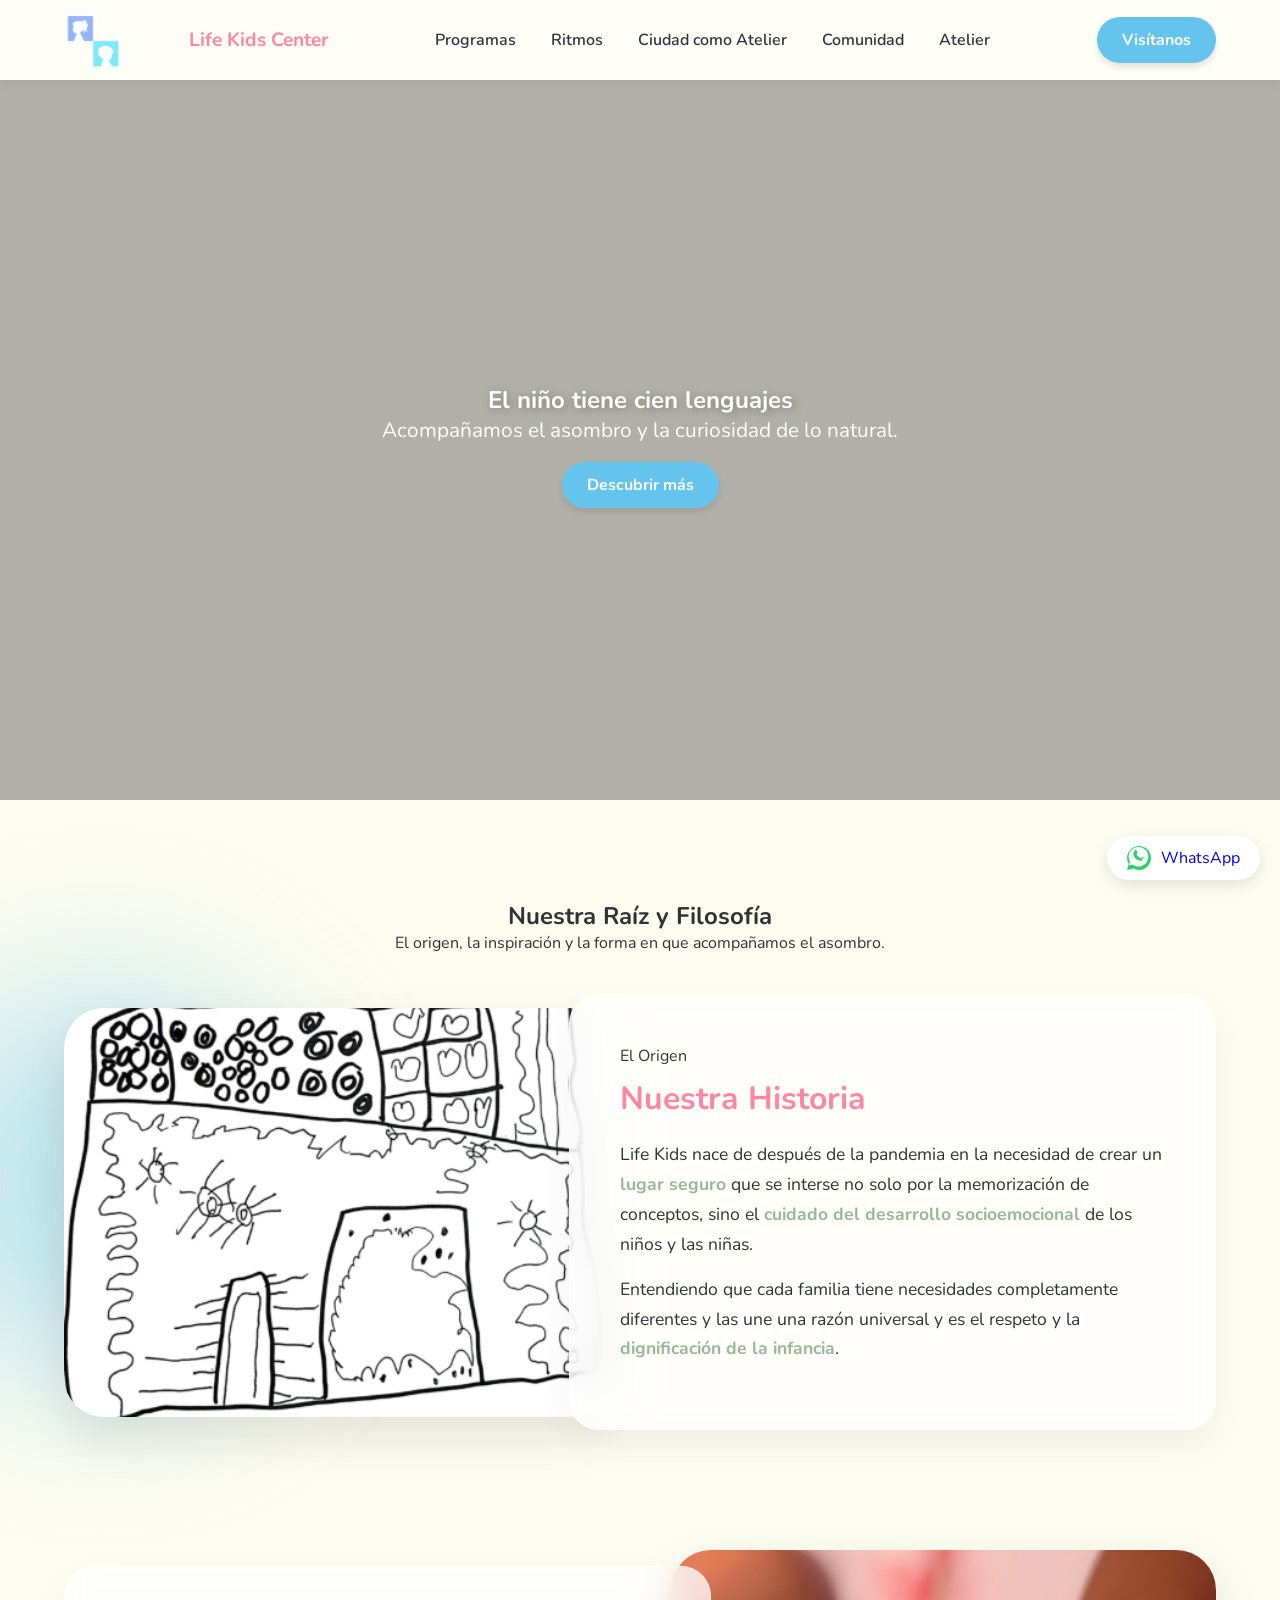
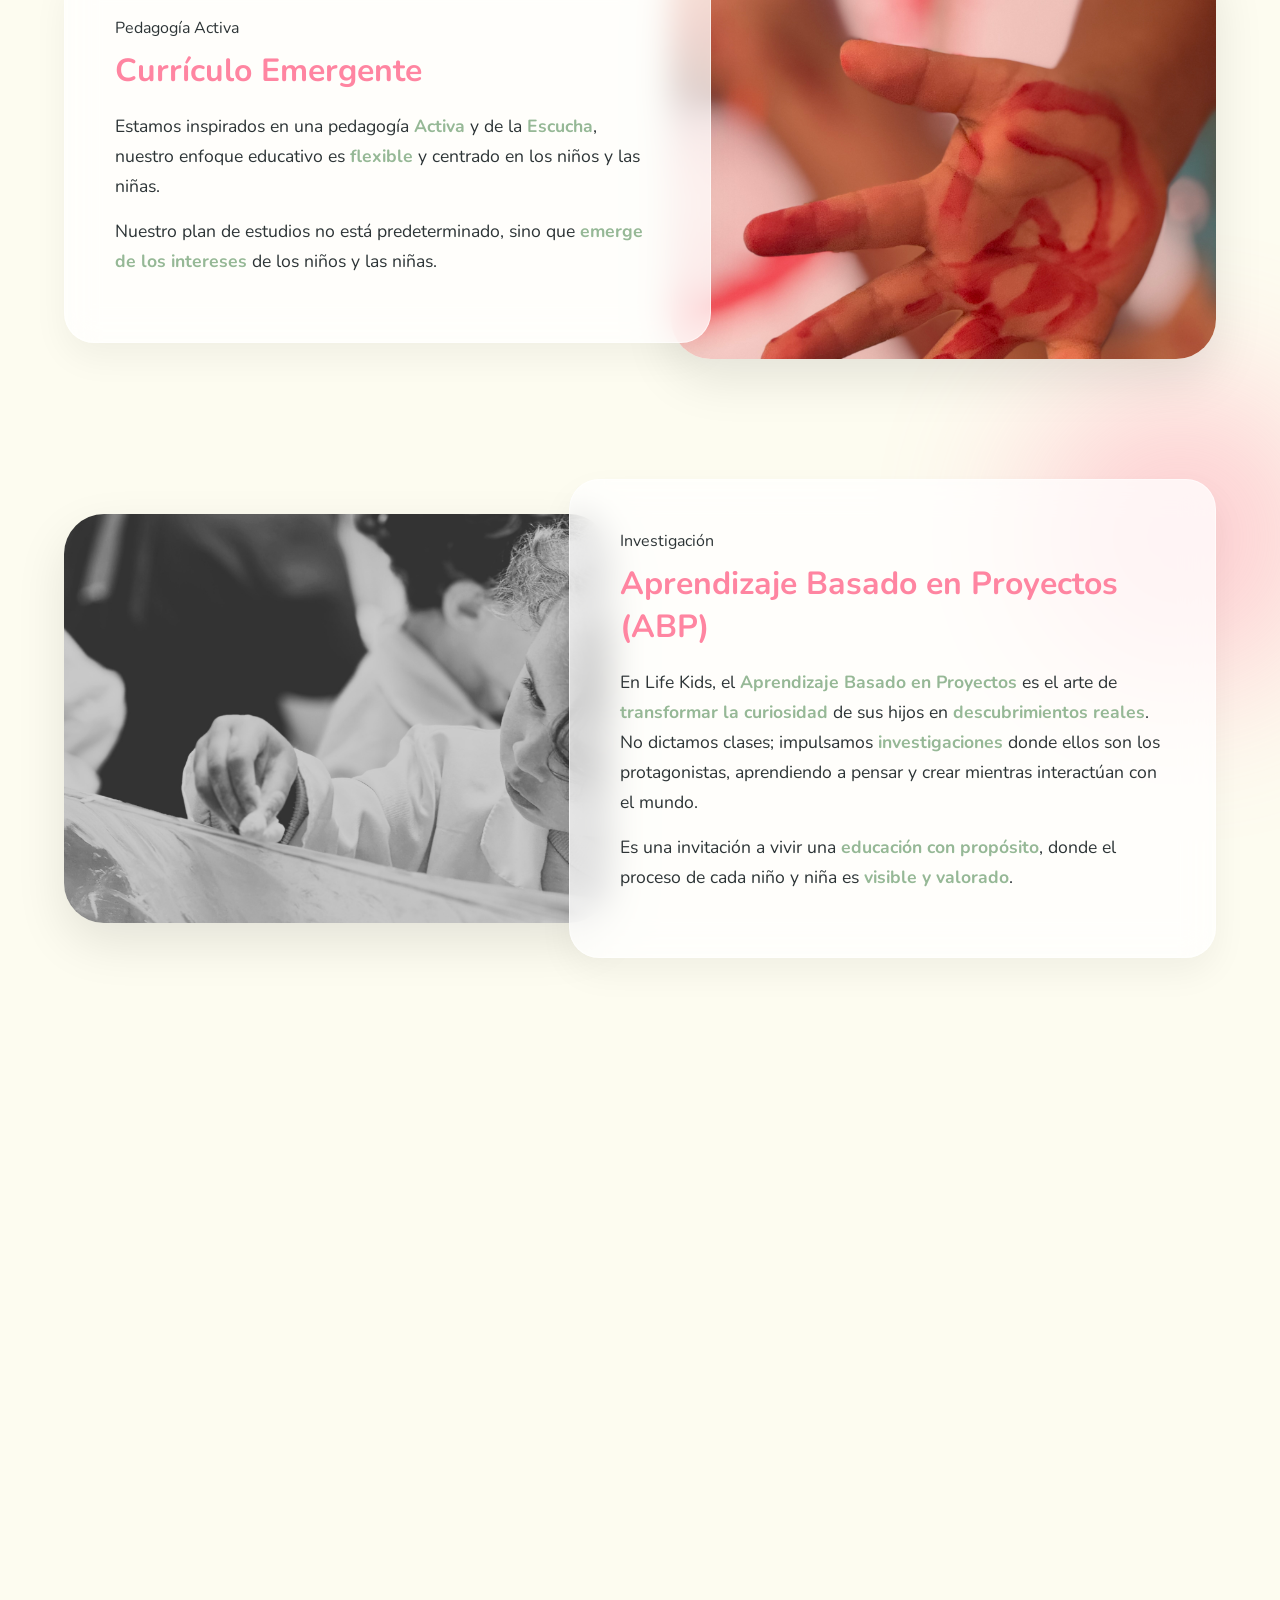
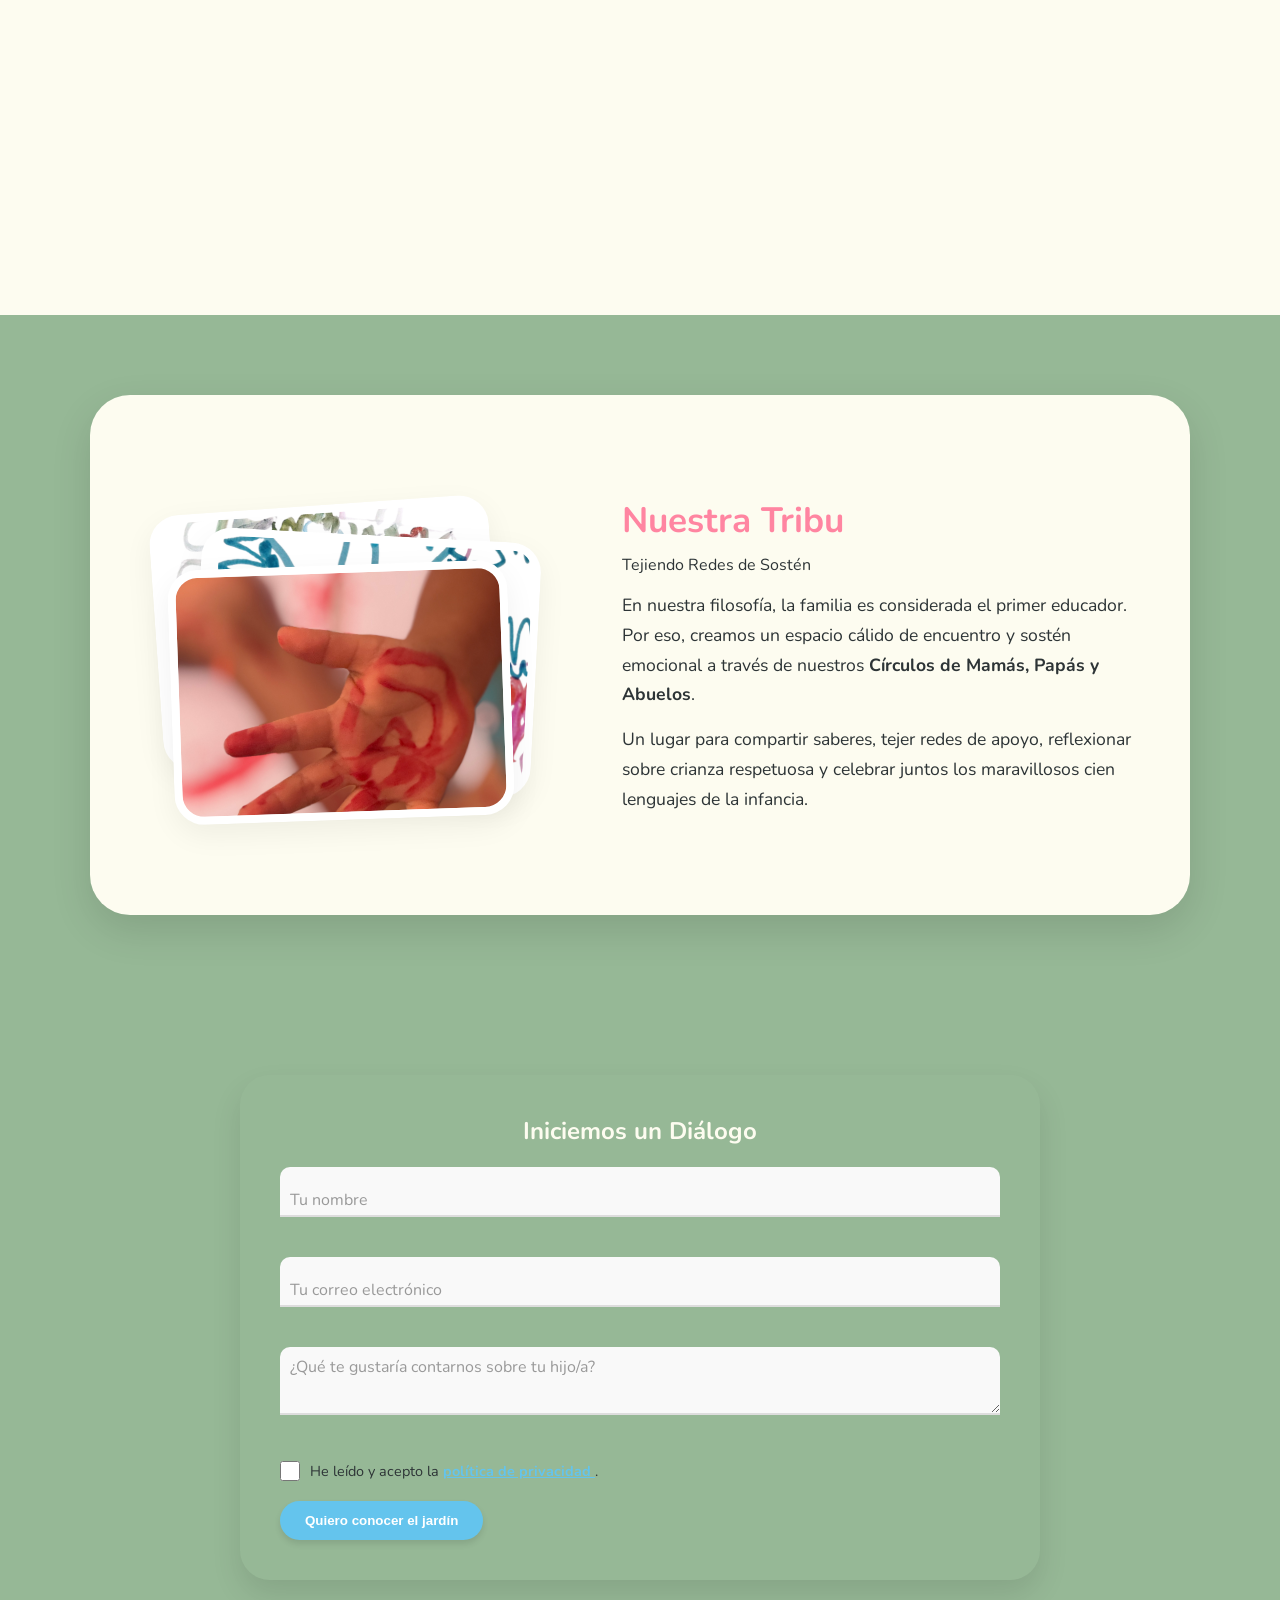
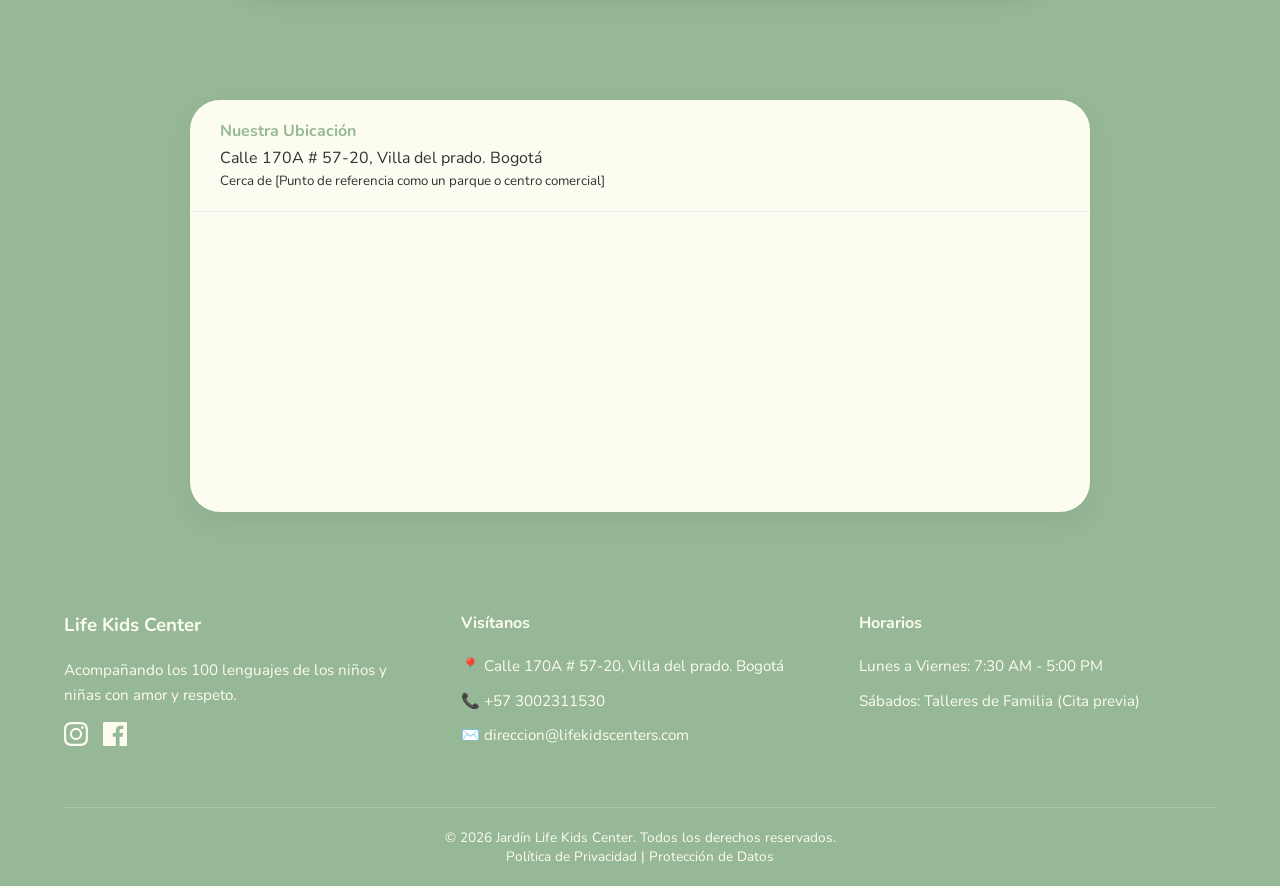
==== commit 3ad3919b: "se agrega seccion de origen,fondo tipo acuarela para el body" ====
--- a/index.html
+++ b/index.html
@@ -1,20 +1,26 @@
 <!DOCTYPE html>
 <html lang="es">
+
 <head>
     <meta charset="UTF-8">
     <title>Jardín Infantil Life Kids Center | Filosofía Reggio Emilia en Bogotá</title>
-    <meta name="description" content="Descubre Life Kids Center en Villa del Prado, Bogotá. Un jardín infantil inspirado en la filosofía Reggio Emilia donde potenciamos el asombro, la curiosidad y la creatividad de tus hijos. ¡Agenda tu visita!">
-    <meta name="keywords" content="jardín infantil Bogotá, educación preescolar, metodología Reggio Emilia, Villa del Prado, guardería norte de Bogotá, preescolar Suba, Life Kids Center">
+    <meta name="description"
+        content="Descubre Life Kids Center en Villa del Prado, Bogotá. Un jardín infantil inspirado en la filosofía Reggio Emilia donde potenciamos el asombro, la curiosidad y la creatividad de tus hijos. ¡Agenda tu visita!">
+    <meta name="keywords"
+        content="jardín infantil Bogotá, educación preescolar, metodología Reggio Emilia, Villa del Prado, guardería norte de Bogotá, preescolar Suba, Life Kids Center">
     <meta name="author" content="Life Kids Center">
-    <meta name="viewport" content="width=device-width, initial-scale=1.0">    
+    <meta name="viewport" content="width=device-width, initial-scale=1.0">
     <meta property="og:type" content="website">
     <meta property="og:url" content="https://www.lifekidscenters.com/">
     <meta property="og:title" content="Life Kids Center | El lugar donde aprender es una aventura">
-    <meta property="og:description" content="Ven a conocer nuestra metodología Reggio Emilia. Un espacio diseñado para el asombro y el aprendizaje de los más pequeños.">
-    <meta property="og:image" content="https://www.lifekidscenters.com/img/preview-web.jpg"> <meta property="twitter:card" content="summary_large_image">
+    <meta property="og:description"
+        content="Ven a conocer nuestra metodología Reggio Emilia. Un espacio diseñado para el asombro y el aprendizaje de los más pequeños.">
+    <meta property="og:image" content="https://www.lifekidscenters.com/img/preview-web.jpg">
+    <meta property="twitter:card" content="summary_large_image">
     <meta property="twitter:url" content="https://www.lifekidscenters.com/">
     <meta property="twitter:title" content="Life Kids Center | Jardín Infantil">
-    <meta property="twitter:description" content="Potenciamos la curiosidad y creatividad de tus hijos bajo la filosofía Reggio Emilia.">
+    <meta property="twitter:description"
+        content="Potenciamos la curiosidad y creatividad de tus hijos bajo la filosofía Reggio Emilia.">
     <meta property="twitter:image" content="https://www.lifekidscenters.com/img/preview-web.jpg">
     <link href="https://fonts.googleapis.com/css2?family=Nunito:wght@400;600;700&display=swap" rel="stylesheet">
     <link rel="stylesheet" href="styles.css">
@@ -30,13 +36,13 @@
                     <span class="logo-text">Life Kids Center</span>
                 </a>
             </div>
-        <ul class="nav-links">
-            <li><a href="#programas">Programas</a></li>
-            <li><a href="#ritmos">Ritmos</a></li>
-            <li><a href="#jardin-extendido">Ciudad como Atelier</a></li>
-            <li><a href="#comunidad">Comunidad</a></li>
-            <li><a href="#galeria">Atelier</a></li>
-        </ul>
+            <ul class="nav-links">
+                <li><a href="#programas">Programas</a></li>
+                <li><a href="#ritmos">Ritmos</a></li>
+                <li><a href="#jardin-extendido">Ciudad como Atelier</a></li>
+                <li><a href="#comunidad">Comunidad</a></li>
+                <li><a href="#galeria">Atelier</a></li>
+            </ul>
             <a href="#contacto" class="cta-button">Visítanos</a>
         </nav>
     </header>
@@ -47,13 +53,71 @@
                 <source src="img/video-hero.mp4" type="video/mp4">
                 Tu navegador no soporta videos.
             </video>
-        
+
             <div class="hero-overlay"></div>
-        
+
             <div class="hero-content">
                 <h1>El niño tiene cien lenguajes</h1>
                 <p>Acompañamos el asombro y la curiosidad de lo natural.</p>
                 <a href="#contacto" class="btn-primary">Descubrir más</a>
+            </div>
+        </section>
+
+        <section id="esencia" class="essence-section reveal">
+            <header class="section-intro">
+                <h2>Nuestra Raíz y Filosofía</h2>
+                <p>El origen, la inspiración y la forma en que acompañamos el asombro.</p>
+            </header>
+
+            <div class="essence-container">
+
+                <article class="essence-block">
+                    <div class="essence-img">
+                        <img src="img/origen.png" alt="Nuestra Historia - Niños abrazándose">
+                    </div>
+                    <div class="essence-text glass-card">
+                        <span class="ritual-tag">El Origen</span>
+                        <h3>Nuestra Historia</h3>
+                        <p>Life Kids nace de después de la pandemia en la necesidad de crear un <strong>lugar
+                                seguro</strong> que se interse no solo por la memorización de conceptos, sino el
+                            <strong>cuidado del desarrollo socioemocional</strong> de los niños y las niñas.</p>
+                        <p>Entendiendo que cada familia tiene necesidades completamente diferentes y las une una razón
+                            universal y es el respeto y la <strong>dignificación de la infancia</strong>.</p>
+                    </div>
+                </article>
+
+                <article class="essence-block reverse">
+                    <div class="essence-img">
+                        <img src="img/carrucel_8.jpg" alt="Currículo Emergente - Niña pintando">
+                    </div>
+                    <div class="essence-text glass-card">
+                        <span class="ritual-tag">Pedagogía Activa</span>
+                        <h3>Currículo Emergente</h3>
+                        <p>Estamos inspirados en una pedagogía <strong>Activa</strong> y de la <strong>Escucha</strong>,
+                            nuestro enfoque educativo es <strong>flexible</strong> y centrado en los niños y las niñas.
+                        </p>
+                        <p>Nuestro plan de estudios no está predeterminado, sino que <strong>emerge de los
+                                intereses</strong> de los niños y las niñas.</p>
+                    </div>
+                </article>
+
+                <article class="essence-block">
+                    <div class="essence-img">
+                        <img src="img/carrucel_4.png" alt="Aprendizaje Basado en Proyectos - Niños investigando">
+                    </div>
+                    <div class="essence-text glass-card">
+                        <span class="ritual-tag">Investigación</span>
+                        <h3>Aprendizaje Basado en Proyectos (ABP)</h3>
+                        <p>En Life Kids, el <strong>Aprendizaje Basado en Proyectos</strong> es el arte de
+                            <strong>transformar la curiosidad</strong> de sus hijos en <strong>descubrimientos
+                                reales</strong>. No dictamos clases; impulsamos <strong>investigaciones</strong> donde
+                            ellos son los protagonistas, aprendiendo a pensar y crear mientras interactúan con el mundo.
+                        </p>
+                        <p>Es una invitación a vivir una <strong>educación con propósito</strong>, donde el proceso de
+                            cada niño y niña es <strong>visible y valorado</strong>.</p>
+                    </div>
+                </article>
+
             </div>
         </section>
 
@@ -91,7 +155,7 @@
             <div class="carousel-container reveal">
                 <button class="carousel-btn prev" id="prevBtn">&#10094;</button>
                 <div class="carousel-track" id="track">
-                    
+
                     <article class="art-card carousel-item">
                         <img src="img/carrucel_1.png" alt="Obra 1">
                         <figcaption>
@@ -172,21 +236,26 @@
             <div class="extended-content">
                 <h2>El Jardín Extendido</h2>
                 <span class="ritual-tag">La ciudad como Atelier</span>
-                <p>Creemos que el aprendizaje no termina en nuestras paredes. Una vez al mes, conectamos a los niños con su entorno sociocultural y natural mediante expediciones llenas de asombro:</p>
+                <p>Creemos que el aprendizaje no termina en nuestras paredes. Una vez al mes, conectamos a los niños con
+                    su entorno sociocultural y natural mediante expediciones llenas de asombro:</p>
                 <ul class="places-list">
-                    <li><strong>Arte e Historia:</strong> Visitas al Museo de Arte Moderno de Bogotá (MAMBO) y el Centro de Memoria.</li>
+                    <li><strong>Arte e Historia:</strong> Visitas al Museo de Arte Moderno de Bogotá (MAMBO) y el Centro
+                        de Memoria.</li>
                     <li><strong>Expresión:</strong> Salidas al festival de teatro infantil.</li>
-                    <li><strong>Naturaleza:</strong> Caminatas ecológicas a los humedales de nuestra localidad y reservas naturales.</li>
+                    <li><strong>Naturaleza:</strong> Caminatas ecológicas a los humedales de nuestra localidad y
+                        reservas naturales.</li>
                 </ul>
             </div>
             <div class="extended-gallery">
                 <div class="gallery-stack">
 
                     <img src="img/jardin-extendido-1.png" alt="Explorando el museo MAMBO" class="stack-img img-1">
-                    
-                    <img src="img/jardin-extendido-6.jpg" alt="Disfrutando el festival de teatro" class="stack-img img-2">
-        
-                    <img src="img/jardin-extendido-4.jpg" alt="Caminata ecológica por el humedal" class="stack-img img-3">
+
+                    <img src="img/jardin-extendido-6.jpg" alt="Disfrutando el festival de teatro"
+                        class="stack-img img-2">
+
+                    <img src="img/jardin-extendido-4.jpg" alt="Caminata ecológica por el humedal"
+                        class="stack-img img-3">
                 </div>
             </div>
         </section>
@@ -201,9 +270,12 @@
                 </div>
                 <div class="community-content">
                     <h2>Nuestra Tribu</h2>
-                        <span class="ritual-tag">Tejiendo Redes de Sostén</span>
-                        <p>En nuestra filosofía, la familia es considerada el primer educador. Por eso, creamos un espacio cálido de encuentro y sostén emocional a través de nuestros <strong>Círculos de Mamás, Papás y Abuelos</strong>.</p>
-                        <p>Un lugar para compartir saberes, tejer redes de apoyo, reflexionar sobre crianza respetuosa y celebrar juntos los maravillosos cien lenguajes de la infancia.</p>
+                    <span class="ritual-tag">Tejiendo Redes de Sostén</span>
+                    <p>En nuestra filosofía, la familia es considerada el primer educador. Por eso, creamos un espacio
+                        cálido de encuentro y sostén emocional a través de nuestros <strong>Círculos de Mamás, Papás y
+                            Abuelos</strong>.</p>
+                    <p>Un lugar para compartir saberes, tejer redes de apoyo, reflexionar sobre crianza respetuosa y
+                        celebrar juntos los maravillosos cien lenguajes de la infancia.</p>
                 </div>
             </div>
         </section>
@@ -217,35 +289,35 @@
                             <label for="nombre">Tu nombre</label>
                             <div class="linea-animada"></div>
                         </div>
-                        
+
                         <div class="field-wrapper">
                             <input type="email" id="correo" name="email" required>
                             <label for="correo">Tu correo electrónico</label>
                             <div class="linea-animada"></div>
                         </div>
                     </div>
-                
+
                     <div class="field-wrapper">
                         <textarea id="mensaje" name="mensaje" required></textarea>
                         <label for="mensaje">¿Qué te gustaría contarnos sobre tu hijo/a?</label>
                         <div class="linea-animada"></div>
                     </div>
-                    
+
                     <div class="legal-check">
                         <input type="checkbox" id="policy-check" required>
                         <label for="policy-check">
-                            He leído y acepto la 
+                            He leído y acepto la
                             <a href="politica-privacidad.html" target="_blank" rel="noopener noreferrer">
                                 política de privacidad
                             </a>.
                         </label>
                     </div>
-                
+
                     <button type="submit" class="btn-submit">Quiero conocer el jardín</button>
                 </form>
             </div>
         </section>
-        
+
     </main>
     <section class="map-section reveal">
         <div class="map-card">
@@ -255,13 +327,9 @@
                 <small>Cerca de [Punto de referencia como un parque o centro comercial]</small>
             </div>
             <div class="map-canvas">
-                    <iframe 
-                    src="https://www.google.com/maps/embed?pb=!1m18!1m12!1m3!1d3976.089529087056!2d-74.05987832552697!3d4.754466941190159!2m3!1f0!2f0!3f0!3m2!1i1024!2i768!4f13.1!3m3!1m2!1s0x8e3f85989b31326b%3A0x901eac7889901c7b!2sLife%20Kids%20Early%20Learning%20Center!5e0!3m2!1ses-419!2sco!4v1769106340614!5m2!1ses-419!2sco" 
-                    width="100%" 
-                    height="300" 
-                    style="border:0;" 
-                    allowfullscreen="" 
-                    loading="lazy" 
+                <iframe
+                    src="https://www.google.com/maps/embed?pb=!1m18!1m12!1m3!1d3976.089529087056!2d-74.05987832552697!3d4.754466941190159!2m3!1f0!2f0!3f0!3m2!1i1024!2i768!4f13.1!3m3!1m2!1s0x8e3f85989b31326b%3A0x901eac7889901c7b!2sLife%20Kids%20Early%20Learning%20Center!5e0!3m2!1ses-419!2sco!4v1769106340614!5m2!1ses-419!2sco"
+                    width="100%" height="300" style="border:0;" allowfullscreen="" loading="lazy"
                     referrerpolicy="no-referrer-when-downgrade">
                 </iframe>
             </div>
@@ -273,43 +341,49 @@
                 <h3>Life Kids Center</h3>
                 <p>Acompañando los 100 lenguajes de los niños y niñas con amor y respeto.</p>
                 <div class="social-links">
-                        <a href="https://www.instagram.com/lifekidscenter/" target="_blank" rel="noopener noreferrer" class="social-icon" aria-label="Instagram">
-                            <svg viewBox="0 0 24 24" width="24" height="24">
-                                <path fill="currentColor" d="M12 2.163c3.204 0 3.584.012 4.85.07 3.252.148 4.771 1.691 4.919 4.919.058 1.265.069 1.645.069 4.849 0 3.205-.012 3.584-.069 4.849-.149 3.225-1.664 4.771-4.919 4.919-1.266.058-1.644.07-4.85.07-3.204 0-3.584-.012-4.849-.07-3.26-.149-4.771-1.699-4.919-4.92-.058-1.265-.07-1.644-.07-4.849 0-3.204.013-3.583.07-4.849.149-3.227 1.664-4.771 4.919-4.919 1.266-.057 1.645-.069 4.849-.069zM12 0C8.741 0 8.333.014 7.053.072 2.695.272.273 2.69.073 7.052.014 8.333 0 8.741 0 12s.014 3.667.072 4.947c.2 4.358 2.618 6.78 6.98 6.981 1.281.058 1.689.072 4.948.072s3.667-.014 4.947-.072c4.351-.2 6.77-2.618 6.97-6.98.059-1.28.073-1.689.073-4.948 0-3.259-.014-3.667-.072-4.947-.196-4.354-2.617-6.78-6.979-6.98C15.667.014 15.259 0 12 0zm0 5.838a6.162 6.162 0 100 12.324 6.162 6.162 0 000-12.324zM12 16a4 4 0 110-8 4 4 0 010 8zm6.406-11.845a1.44 1.44 0 100 2.881 1.44 1.44 0 000-2.881z"/>
-                            </svg>
+                    <a href="https://www.instagram.com/lifekidscenter/" target="_blank" rel="noopener noreferrer"
+                        class="social-icon" aria-label="Instagram">
+                        <svg viewBox="0 0 24 24" width="24" height="24">
+                            <path fill="currentColor"
+                                d="M12 2.163c3.204 0 3.584.012 4.85.07 3.252.148 4.771 1.691 4.919 4.919.058 1.265.069 1.645.069 4.849 0 3.205-.012 3.584-.069 4.849-.149 3.225-1.664 4.771-4.919 4.919-1.266.058-1.644.07-4.85.07-3.204 0-3.584-.012-4.849-.07-3.26-.149-4.771-1.699-4.919-4.92-.058-1.265-.07-1.644-.07-4.849 0-3.204.013-3.583.07-4.849.149-3.227 1.664-4.771 4.919-4.919 1.266-.057 1.645-.069 4.849-.069zM12 0C8.741 0 8.333.014 7.053.072 2.695.272.273 2.69.073 7.052.014 8.333 0 8.741 0 12s.014 3.667.072 4.947c.2 4.358 2.618 6.78 6.98 6.981 1.281.058 1.689.072 4.948.072s3.667-.014 4.947-.072c4.351-.2 6.77-2.618 6.97-6.98.059-1.28.073-1.689.073-4.948 0-3.259-.014-3.667-.072-4.947-.196-4.354-2.617-6.78-6.979-6.98C15.667.014 15.259 0 12 0zm0 5.838a6.162 6.162 0 100 12.324 6.162 6.162 0 000-12.324zM12 16a4 4 0 110-8 4 4 0 010 8zm6.406-11.845a1.44 1.44 0 100 2.881 1.44 1.44 0 000-2.881z" />
+                        </svg>
                     </a>
                     <a href="#" class="social-icon" aria-label="Facebook">
-                        <svg viewBox="0 0 24 24" width="24" height="24"><path fill="currentColor" d="M22.675 0h-21.35c-.732 0-1.325.593-1.325 1.325v21.351c0 .731.593 1.324 1.325 1.324h11.495v-9.294h-3.128v-3.622h3.128v-2.671c0-3.1 1.893-4.788 4.659-4.788 1.325 0 2.463.099 2.795.143v3.24l-1.918.001c-1.504 0-1.795.715-1.795 1.763v2.313h3.587l-.467 3.622h-3.12v9.293h6.116c.73 0 1.323-.593 1.323-1.325v-21.35c0-.732-.593-1.325-1.325-1.325z"/></svg>
+                        <svg viewBox="0 0 24 24" width="24" height="24">
+                            <path fill="currentColor"
+                                d="M22.675 0h-21.35c-.732 0-1.325.593-1.325 1.325v21.351c0 .731.593 1.324 1.325 1.324h11.495v-9.294h-3.128v-3.622h3.128v-2.671c0-3.1 1.893-4.788 4.659-4.788 1.325 0 2.463.099 2.795.143v3.24l-1.918.001c-1.504 0-1.795.715-1.795 1.763v2.313h3.587l-.467 3.622h-3.12v9.293h6.116c.73 0 1.323-.593 1.323-1.325v-21.35c0-.732-.593-1.325-1.325-1.325z" />
+                        </svg>
                     </a>
                 </div>
             </div>
-    
+
             <div class="footer-column">
                 <h4>Visítanos</h4>
                 <p>📍 Calle 170A # 57-20, Villa del prado. Bogotá</p>
                 <p>📞 +57 3002311530</p>
                 <p>✉️ direccion@lifekidscenters.com</p>
             </div>
-    
+
             <div class="footer-column">
                 <h4>Horarios</h4>
                 <p>Lunes a Viernes: 7:30 AM - 5:00 PM</p>
                 <p>Sábados: Talleres de Familia (Cita previa)</p>
             </div>
         </div>
-    
+
         <div class="footer-bottom">
             <p>&copy; 2026 Jardín Life Kids Center. Todos los derechos reservados.</p>
             <div class="legal-links">
-                <a href="politica-privacidad.html">Política de Privacidad</a> | 
+                <a href="politica-privacidad.html">Política de Privacidad</a> |
                 <a href="#">Protección de Datos</a>
-            </div>    
+            </div>
         </div>
     </footer>
 
     <a href="https://wa.me/+573002311530" class="whatsapp-btn" target="_blank" rel="noopener noreferrer">
         <svg class="whatsapp-icon" viewBox="0 0 24 24" aria-hidden="true">
-            <path d="M.057 24l1.687-6.163c-1.041-1.804-1.588-3.849-1.587-5.946C.06 5.348 5.397.01 12.008.01c3.202.001 6.212 1.246 8.477 3.514 2.266 2.268 3.507 5.28 3.505 8.484-.004 6.657-5.34 11.997-11.953 11.997-2.005-.001-3.973-.502-5.713-1.457L0 24zm6.59-4.846c1.6.95 3.188 1.449 4.825 1.451 5.436 0 9.86-4.42 9.864-9.858.002-2.634-1.023-5.11-2.885-6.974-1.862-1.863-4.339-2.887-6.974-2.888-5.442 0-9.866 4.42-9.87 9.86-.001 1.768.461 3.496 1.339 5.025l-.991 3.62 3.702-.971zm11.367-7.251c-.301-.15-1.781-.879-2.056-.979-.275-.1-.475-.15-.675.15-.2.3-.775.979-.95 1.179-.175.2-.35.225-.65.075-.3-.15-1.265-.467-2.41-1.488-.89-.794-1.49-1.775-1.665-2.075-.175-.3-.019-.463.13-.612.134-.133.301-.35.451-.525.15-.175.2-.3.3-.5.1-.2.05-.375-.025-.525-.075-.15-.675-1.625-.925-2.225-.244-.588-.493-.508-.675-.517-.175-.008-.375-.01-.575-.01-.2 0-.525.075-.8 1.05-.275.975-1.05 2.1-1.05 2.1-.3 1.275-.15 2.3.45 3.3 1.25 2.075 2.5 3.225 4.625 4.025.925.35 1.65.45 2.25.375.675-.1 1.387-.562 1.587-1.075.2-.512.2-1.025.15-1.125-.05-.1-.2-.15-.5-.3z"/>
+            <path
+                d="M.057 24l1.687-6.163c-1.041-1.804-1.588-3.849-1.587-5.946C.06 5.348 5.397.01 12.008.01c3.202.001 6.212 1.246 8.477 3.514 2.266 2.268 3.507 5.28 3.505 8.484-.004 6.657-5.34 11.997-11.953 11.997-2.005-.001-3.973-.502-5.713-1.457L0 24zm6.59-4.846c1.6.95 3.188 1.449 4.825 1.451 5.436 0 9.86-4.42 9.864-9.858.002-2.634-1.023-5.11-2.885-6.974-1.862-1.863-4.339-2.887-6.974-2.888-5.442 0-9.866 4.42-9.87 9.86-.001 1.768.461 3.496 1.339 5.025l-.991 3.62 3.702-.971zm11.367-7.251c-.301-.15-1.781-.879-2.056-.979-.275-.1-.475-.15-.675.15-.2.3-.775.979-.95 1.179-.175.2-.35.225-.65.075-.3-.15-1.265-.467-2.41-1.488-.89-.794-1.49-1.775-1.665-2.075-.175-.3-.019-.463.13-.612.134-.133.301-.35.451-.525.15-.175.2-.3.3-.5.1-.2.05-.375-.025-.525-.075-.15-.675-1.625-.925-2.225-.244-.588-.493-.508-.675-.517-.175-.008-.375-.01-.575-.01-.2 0-.525.075-.8 1.05-.275.975-1.05 2.1-1.05 2.1-.3 1.275-.15 2.3.45 3.3 1.25 2.075 2.5 3.225 4.625 4.025.925.35 1.65.45 2.25.375.675-.1 1.387-.562 1.587-1.075.2-.512.2-1.025.15-1.125-.05-.1-.2-.15-.5-.3z" />
         </svg>
         <span class="whatsapp-text">WhatsApp</span>
     </a>
@@ -322,10 +396,13 @@
     </div>
     <script src="script.js"></script>
     <a href="#inicio" id="btn-top" class="back-to-top" aria-label="Volver al inicio">
-        <svg viewBox="0 0 24 24" width="24" height="24" stroke="currentColor" stroke-width="2" fill="none" stroke-linecap="round" stroke-linejoin="round">
+        <svg viewBox="0 0 24 24" width="24" height="24" stroke="currentColor" stroke-width="2" fill="none"
+            stroke-linecap="round" stroke-linejoin="round">
             <polyline points="18 15 12 9 6 15"></polyline>
         </svg>
     </a>
 </body>
+
 </html>
+
 </html>
--- a/styles.css
+++ b/styles.css
@@ -494,7 +494,113 @@
     position: relative;
     overflow: hidden; /* Para que nada se salga del botón */
 }
-
+/* =========================================
+   NUESTRA ESENCIA: HISTORIA, CURRÍCULO, ABP (GLASSMORPHISM)
+========================================= */
+.essence-section {
+    background-color: var(--fondo);
+    padding: 100px 5%;
+    position: relative;
+    overflow: hidden;
+}
+
+/* Círculos de fondo para dar un ambiente futurista/suave */
+.essence-section::before, .essence-section::after {
+    content: '';
+    position: absolute;
+    border-radius: 50%;
+    filter: blur(80px);
+    z-index: 0;
+    opacity: 0.4;
+}
+.essence-section::before {
+    width: 400px; height: 400px;
+    background: var(--secundario);
+    top: 10%; left: -100px;
+}
+.essence-section::after {
+    width: 300px; height: 300px;
+    background: var(--primario);
+    bottom: 20%; right: -50px;
+}
+
+.essence-container {
+    max-width: 1200px;
+    margin: 0 auto;
+    display: flex;
+    flex-direction: column;
+    gap: 120px; /* Mucho espacio para respirar */
+    position: relative;
+    z-index: 2;
+}
+
+.essence-block {
+    display: flex;
+    align-items: center;
+    gap: 40px;
+    position: relative;
+}
+.essence-block.reverse {
+    flex-direction: row-reverse;
+}
+
+.essence-img {
+    flex: 1;
+    position: relative;
+    border-radius: 40px;
+    overflow: hidden;
+    box-shadow: 0 20px 50px rgba(0,0,0,0.1);
+    transform: translateY(0);
+    transition: transform 0.6s ease;
+}
+.essence-img img {
+    width: 100%;
+    height: auto;
+    aspect-ratio: 4/3;
+    object-fit: cover;
+    display: block;
+}
+.essence-block:hover .essence-img {
+    transform: translateY(-10px); /* Flotación suave al pasar el mouse */
+}
+
+/* El efecto futurista "Cristal" */
+.glass-card {
+    flex: 1;
+    background: rgba(255, 255, 255, 0.75); /* Blanco semi-transparente */
+    backdrop-filter: blur(16px); /* Desenfoca lo que hay detrás */
+    -webkit-backdrop-filter: blur(16px); /* Soporte para Safari */
+    border: 1px solid rgba(255, 255, 255, 0.5); /* Borde de cristal */
+    padding: 50px;
+    border-radius: 30px;
+    box-shadow: 0 15px 35px rgba(0,0,0,0.05);
+    margin-left: -80px; /* Se superpone a la imagen a la izquierda */
+    transition: all 0.4s ease;
+}
+.essence-block.reverse .glass-card {
+    margin-left: 0;
+    margin-right: -80px; /* Se superpone a la imagen a la derecha */
+}
+
+.glass-card:hover {
+    background: rgba(255, 255, 255, 0.9);
+    box-shadow: 0 20px 40px rgba(0,0,0,0.08);
+}
+
+.glass-card h3 {
+    color: var(--primario);
+    font-size: 2rem;
+    margin: 10px 0 20px;
+}
+.glass-card p {
+    font-size: 1.1rem;
+    line-height: 1.7;
+    margin-bottom: 15px;
+    color: var(--texto);
+}
+.glass-card p strong {
+    color: var(--verde-reggio); /* Destacamos las palabras clave en verde */
+}
 /* 2. EFECTO PC (HOVER): El botón "flota" hacia arriba */
 /* Usamos @media (hover: hover) para que este efecto SOLO pase si hay mouse.
    Así evitamos que en el celular el botón se quede "pegado" con el color cambiado. */
@@ -741,6 +847,18 @@
         padding: 30px 20px;
         text-align: center;
     }
+    .essence-block, .essence-block.reverse {
+        flex-direction: column;
+        gap: 20px;
+    }
+    .glass-card, .essence-block.reverse .glass-card {
+        margin: -50px 20px 0 20px; /* Se superpone hacia arriba sobre la foto */
+        padding: 30px 20px;
+        text-align: center;
+    }
+    .essence-container {
+        gap: 80px; /* Reducimos el espacio entre bloques en móvil */
+    }
 }
 /* AJUSTE ESPECÍFICO PARA MÓVIL */
 @media (max-width: 480px) {
